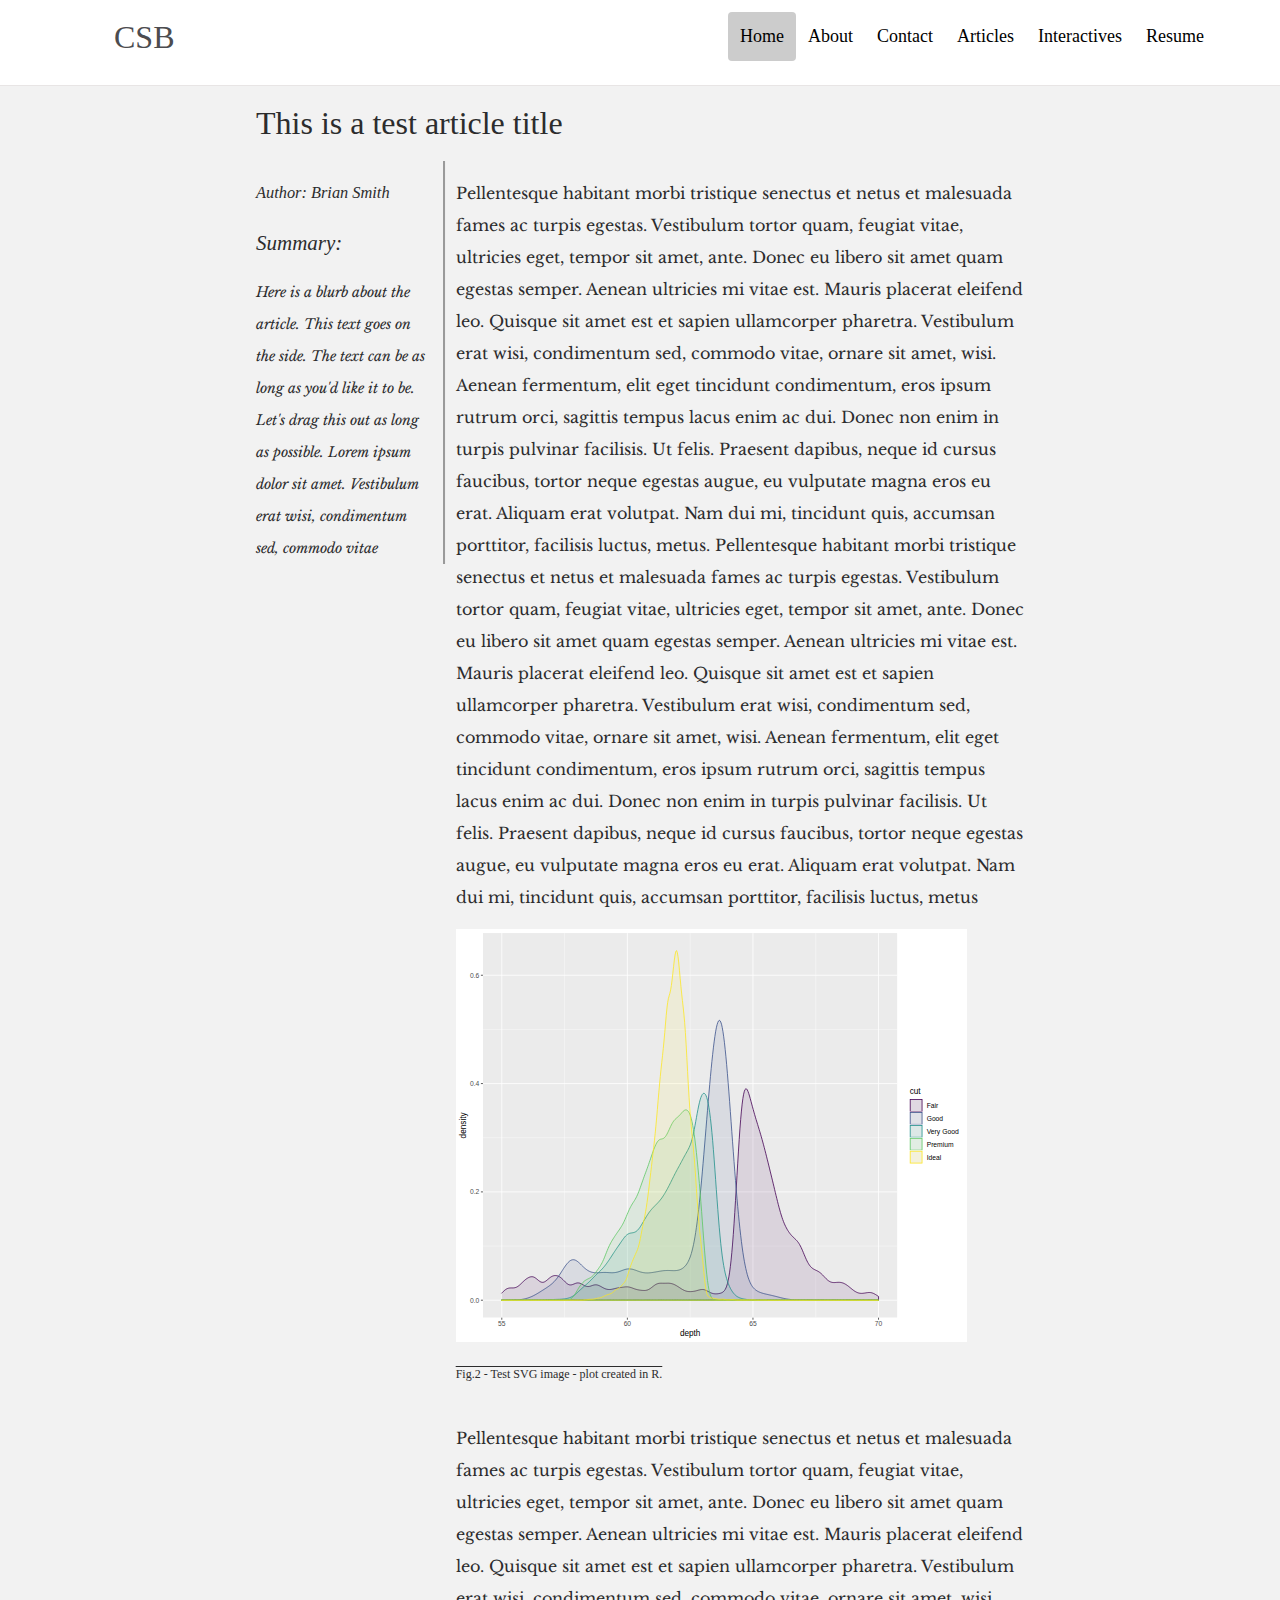
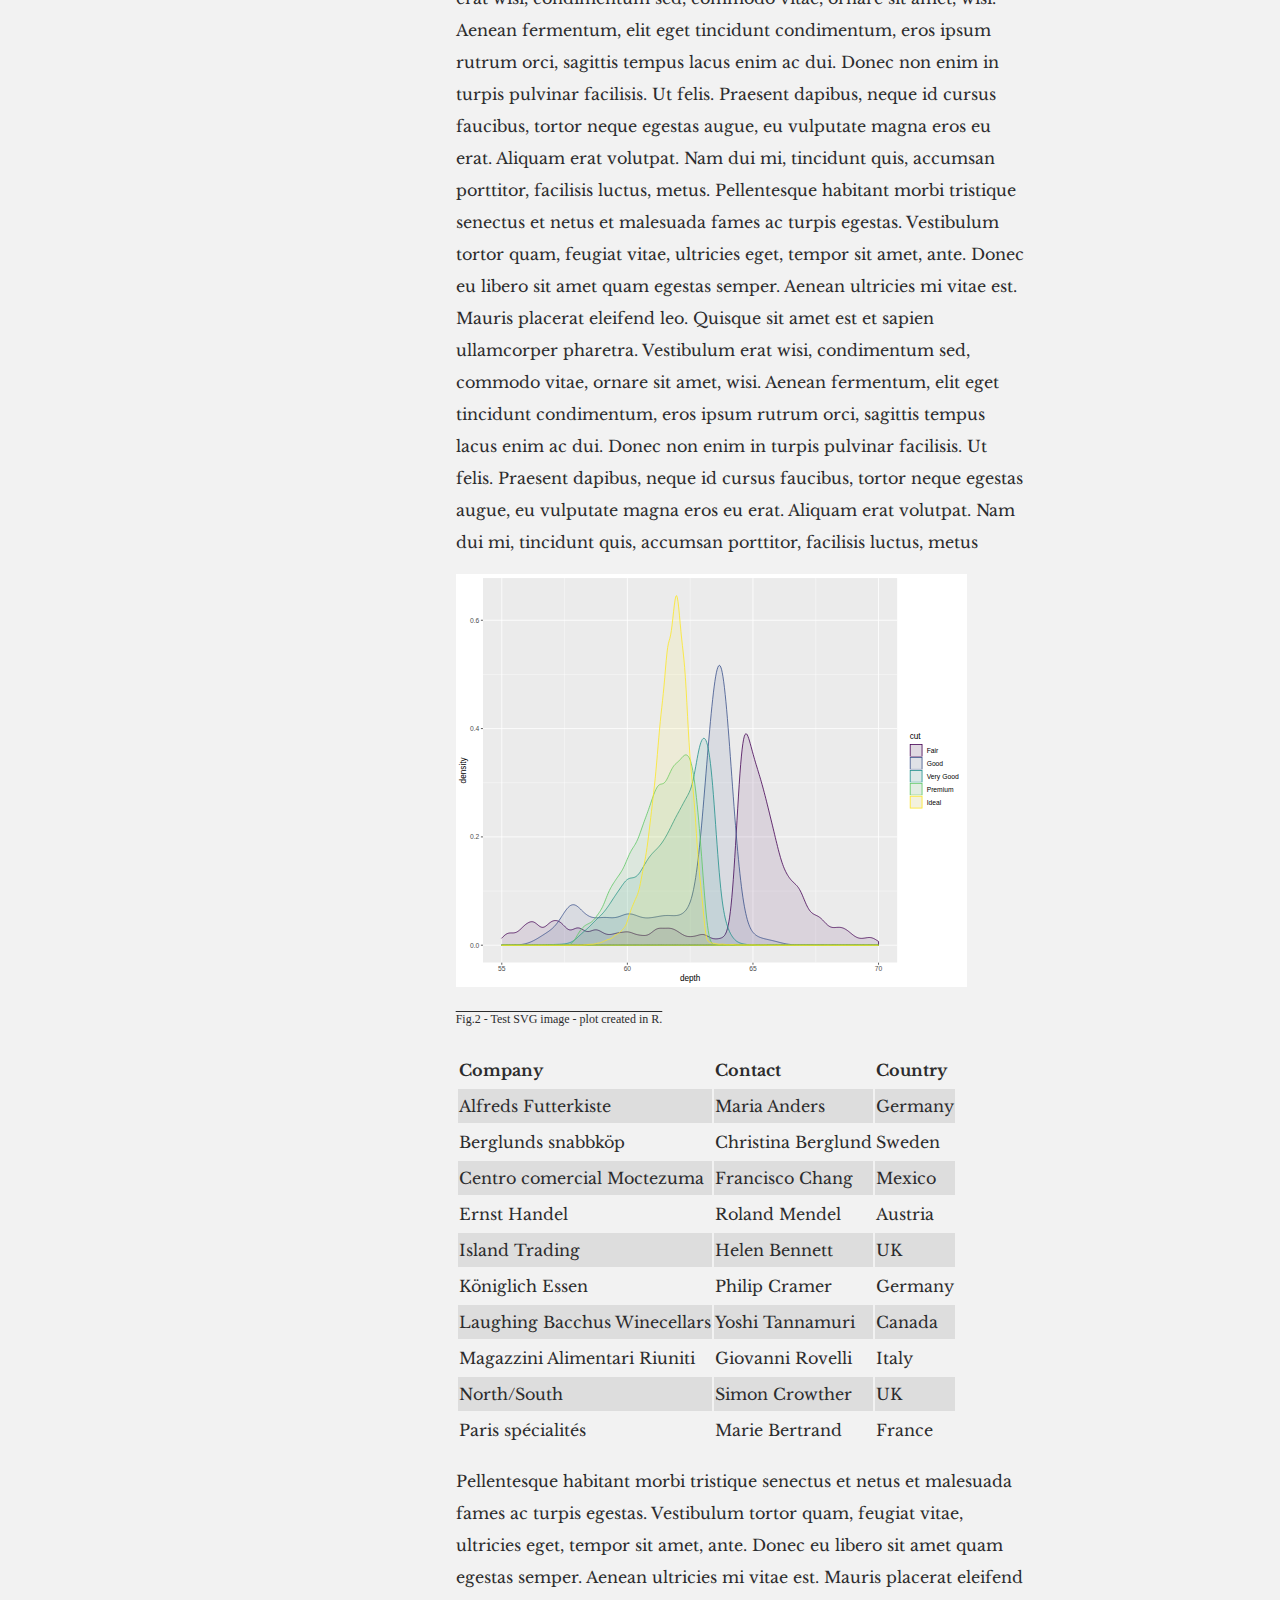
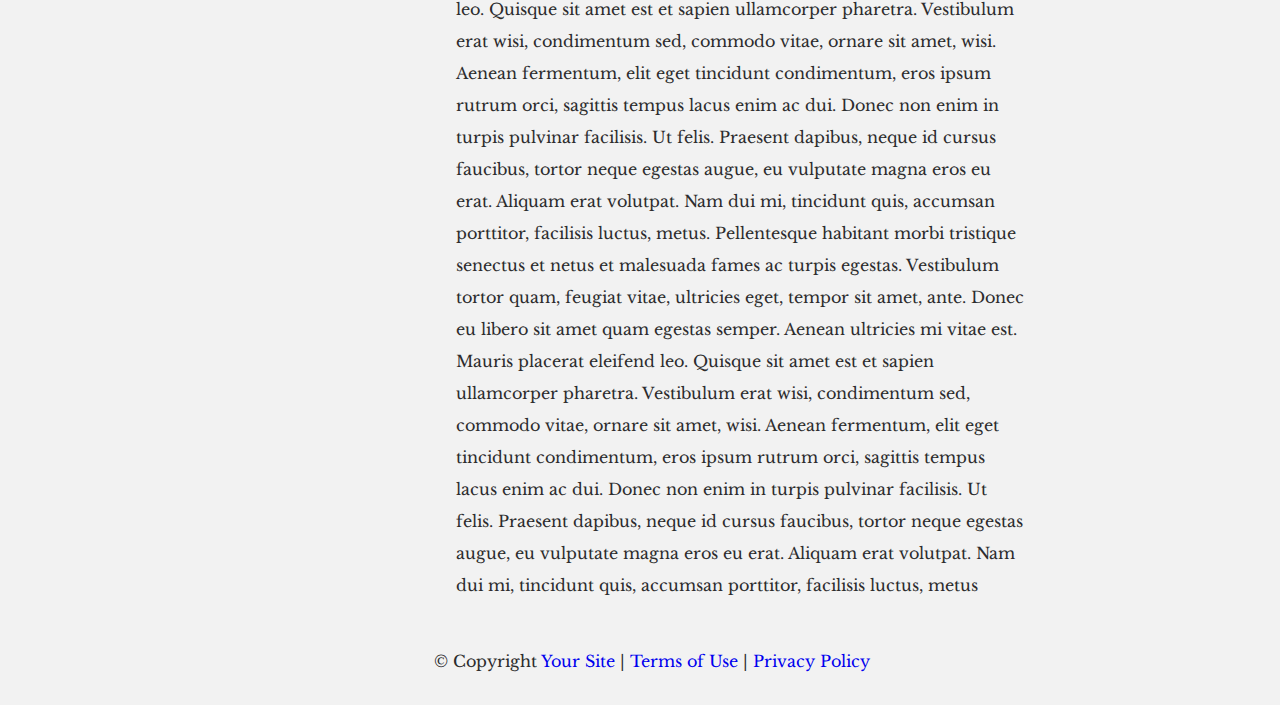
==== index.html @ f86f0558 "minor changes" ====
<!DOCTYPE html>
<html>
    <title>Home | Brian Smith</title>
<meta name="viewport" content="width=device-width, initial-scale=1">
<link rel="stylesheet" type="text/css" href="css/style.css">
<link href='https://fonts.googleapis.com/css?family=Libre+Baskerville' rel='stylesheet'>
<link href='https://fonts.googleapis.com/css?family=Libre+Franklin' rel='stylesheet'>
</head>
<body>
    <div id="page">
<!--Header-->
        <header id="header">
            <div id="header-inner">
                <div id="logo">
                    <h1><a href="#">CSB</a></h1>
                </div>
                <div id="top-nav">
                    <a class="active" href="#">Home</a>
                    <a href="#">About</a>
                    <a href="#">Contact</a>
                    <a href="#">Articles</a>
                    <a href="#">Interactives</a>
                    <a href="#">Resume</a>
                </div>
                <div class="clr"></div>

            </div>
            <hr />
        </header>
<!--Sidebar--><!--
        <div class="w3-sidebar w3-bar-block" style="width:25%">
            <a href="#" class="w3-bar-item w3-button">Link 1</a>
            <a href="#" class="w3-bar-item w3-button">Link 2</a>
            <a href="#" class="w3-bar-item w3-button">Link 3</a>
        </div>-->
<!--Content-->
        <div id="content">
            <div class="content-item">
                <div class="content-header"><h1>This is a test article title</h1></div>
                <div class="content-side"><h3>Author: Brian Smith</h3><h2>Summary: </h2>Here is a blurb about the article. This text goes on the side. The text can be as long as you'd like it to be. Let's drag this out as long as possible. Lorem ipsum dolor sit amet. Vestibulum erat wisi, condimentum sed, commodo vitae</div>
                <div class="article">
                    <p>Pellentesque habitant morbi tristique senectus et netus et malesuada fames ac turpis egestas. Vestibulum tortor quam, feugiat vitae, ultricies eget, tempor sit amet, ante. Donec eu libero sit amet quam egestas semper. Aenean ultricies mi vitae est. Mauris placerat eleifend leo. Quisque sit amet est et sapien ullamcorper pharetra. Vestibulum erat wisi, condimentum sed, commodo vitae, ornare sit amet, wisi. Aenean fermentum, elit eget tincidunt condimentum, eros ipsum rutrum orci, sagittis tempus lacus enim ac dui. Donec non enim in turpis pulvinar facilisis. Ut felis. Praesent dapibus, neque id cursus faucibus, tortor neque egestas augue, eu vulputate magna eros eu erat. Aliquam erat volutpat. Nam dui mi, tincidunt quis, accumsan porttitor, facilisis luctus, metus. Pellentesque habitant morbi tristique senectus et netus et malesuada fames ac turpis egestas. Vestibulum tortor quam, feugiat vitae, ultricies eget, tempor sit amet, ante. Donec eu libero sit amet quam egestas semper. Aenean ultricies mi vitae est. Mauris placerat eleifend leo. Quisque sit amet est et sapien ullamcorper pharetra. Vestibulum erat wisi, condimentum sed, commodo vitae, ornare sit amet, wisi. Aenean fermentum, elit eget tincidunt condimentum, eros ipsum rutrum orci, sagittis tempus lacus enim ac dui. Donec non enim in turpis pulvinar facilisis. Ut felis. Praesent dapibus, neque id cursus faucibus, tortor neque egestas augue, eu vulputate magna eros eu erat. Aliquam erat volutpat. Nam dui mi, tincidunt quis, accumsan porttitor, facilisis luctus, metus</p>
                    <figure style="width: 100%">
                        <a href="images/test.svg">
                        <img src="images/test.svg" style="height:auto;"></a>
                        <figcaption><h4>Fig.2 - Test SVG image - plot created in R.</h4></figcaption>
                    </figure>
                    <p>Pellentesque habitant morbi tristique senectus et netus et malesuada fames ac turpis egestas. Vestibulum tortor quam, feugiat vitae, ultricies eget, tempor sit amet, ante. Donec eu libero sit amet quam egestas semper. Aenean ultricies mi vitae est. Mauris placerat eleifend leo. Quisque sit amet est et sapien ullamcorper pharetra. Vestibulum erat wisi, condimentum sed, commodo vitae, ornare sit amet, wisi. Aenean fermentum, elit eget tincidunt condimentum, eros ipsum rutrum orci, sagittis tempus lacus enim ac dui. Donec non enim in turpis pulvinar facilisis. Ut felis. Praesent dapibus, neque id cursus faucibus, tortor neque egestas augue, eu vulputate magna eros eu erat. Aliquam erat volutpat. Nam dui mi, tincidunt quis, accumsan porttitor, facilisis luctus, metus. Pellentesque habitant morbi tristique senectus et netus et malesuada fames ac turpis egestas. Vestibulum tortor quam, feugiat vitae, ultricies eget, tempor sit amet, ante. Donec eu libero sit amet quam egestas semper. Aenean ultricies mi vitae est. Mauris placerat eleifend leo. Quisque sit amet est et sapien ullamcorper pharetra. Vestibulum erat wisi, condimentum sed, commodo vitae, ornare sit amet, wisi. Aenean fermentum, elit eget tincidunt condimentum, eros ipsum rutrum orci, sagittis tempus lacus enim ac dui. Donec non enim in turpis pulvinar facilisis. Ut felis. Praesent dapibus, neque id cursus faucibus, tortor neque egestas augue, eu vulputate magna eros eu erat. Aliquam erat volutpat. Nam dui mi, tincidunt quis, accumsan porttitor, facilisis luctus, metus</p>
                    <figure style="width: 100%">
                        <a href="images/test.svg">
                        <img src="images/test.svg" style="height:auto;"></a>
                        <figcaption><h4>Fig.2 - Test SVG image - plot created in R.</h4></figcaption>
                    </figure>
                    <table id="customers">
  <tr>
    <th>Company</th>
    <th>Contact</th>
    <th>Country</th>
  </tr>
  <tr>
    <td>Alfreds Futterkiste</td>
    <td>Maria Anders</td>
    <td>Germany</td>
  </tr>
  <tr>
    <td>Berglunds snabbköp</td>
    <td>Christina Berglund</td>
    <td>Sweden</td>
  </tr>
  <tr>
    <td>Centro comercial Moctezuma</td>
    <td>Francisco Chang</td>
    <td>Mexico</td>
  </tr>
  <tr>
    <td>Ernst Handel</td>
    <td>Roland Mendel</td>
    <td>Austria</td>
  </tr>
  <tr>
    <td>Island Trading</td>
    <td>Helen Bennett</td>
    <td>UK</td>
  </tr>
  <tr>
    <td>Königlich Essen</td>
    <td>Philip Cramer</td>
    <td>Germany</td>
  </tr>
  <tr>
    <td>Laughing Bacchus Winecellars</td>
    <td>Yoshi Tannamuri</td>
    <td>Canada</td>
  </tr>
  <tr>
    <td>Magazzini Alimentari Riuniti</td>
    <td>Giovanni Rovelli</td>
    <td>Italy</td>
  </tr>
  <tr>
    <td>North/South</td>
    <td>Simon Crowther</td>
    <td>UK</td>
  </tr>
  <tr>
    <td>Paris spécialités</td>
    <td>Marie Bertrand</td>
    <td>France</td>
  </tr>
</table>
                    <p>Pellentesque habitant morbi tristique senectus et netus et malesuada fames ac turpis egestas. Vestibulum tortor quam, feugiat vitae, ultricies eget, tempor sit amet, ante. Donec eu libero sit amet quam egestas semper. Aenean ultricies mi vitae est. Mauris placerat eleifend leo. Quisque sit amet est et sapien ullamcorper pharetra. Vestibulum erat wisi, condimentum sed, commodo vitae, ornare sit amet, wisi. Aenean fermentum, elit eget tincidunt condimentum, eros ipsum rutrum orci, sagittis tempus lacus enim ac dui. Donec non enim in turpis pulvinar facilisis. Ut felis. Praesent dapibus, neque id cursus faucibus, tortor neque egestas augue, eu vulputate magna eros eu erat. Aliquam erat volutpat. Nam dui mi, tincidunt quis, accumsan porttitor, facilisis luctus, metus. Pellentesque habitant morbi tristique senectus et netus et malesuada fames ac turpis egestas. Vestibulum tortor quam, feugiat vitae, ultricies eget, tempor sit amet, ante. Donec eu libero sit amet quam egestas semper. Aenean ultricies mi vitae est. Mauris placerat eleifend leo. Quisque sit amet est et sapien ullamcorper pharetra. Vestibulum erat wisi, condimentum sed, commodo vitae, ornare sit amet, wisi. Aenean fermentum, elit eget tincidunt condimentum, eros ipsum rutrum orci, sagittis tempus lacus enim ac dui. Donec non enim in turpis pulvinar facilisis. Ut felis. Praesent dapibus, neque id cursus faucibus, tortor neque egestas augue, eu vulputate magna eros eu erat. Aliquam erat volutpat. Nam dui mi, tincidunt quis, accumsan porttitor, facilisis luctus, metus</p>
                </div>




<!--Footer-->
        <div class="clr"></div>
        <footer id="footer">
            <div id="footer-inner">
                <p>&copy; Copyright <a href="#">Your Site</a> &#124; <a href="#">Terms of Use</a> &#124; <a href="#">Privacy Policy</a></p>
                <div class="clr"></div>
            </div>
        </footer>
    </div><!--endpage-->
<!--Scripts-->
    <!--Overlay-->
    <script>
        function w3_open() {
            document.getElementById("mySidebar").style.display = "block";
            document.getElementById("myOverlay").style.display = "block";
        }
        function w3_close() {
            document.getElementById("mySidebar").style.display = "none";
            document.getElementById("myOverlay").style.display = "none";
        }
</script>

</body>
</html>
---- css/style.css ----
html, #page { padding:0; margin:0;}
body { margin:0; padding:0; width:100%; color:#2c2c2d; font:normal 16px/2.0em "Libre Baskerville","Georgia","Garamond", Serif;}
p {font-family: "Libre Baskerville","Georgia", "Garamond", Serif;font-size: 16px;}
figcaption {font-family: "Libre Baskerville", Georgia, Garamond, Serif; font-size: 12px; text-decoration: overline;}
#page { background:#f2f2f2;}
#header, #footer, #top-nav, #content, #content #contentbar, #content #sidebar { margin:0; padding:0;}
img {
	max-width: 100%;
	height: auto;
    width:90%;
    margin-left: 0;
    padding-left: 0;
	display: block;
	margin-right: auto;
}
figure {
	display: contents;
}
img, figcaption {display: table-row;}

h1,h2,h3,h4,h5,h6 {
	font-family: "Palatino Linotype","Palatino","Baskerville", Serif;
	font-weight: 300;
	font-variant-ligatures: discretionary-ligatures;
}
/* Logo */
#logo { padding:0; width:auto; float:left;padding-left: 50px;}
#logo h1 a, h1 a:hover {text-decoration:none;color: #4c4c4f;}


/* Header */
#header { background:#fff;}
#header-inner { margin:0 auto; padding:0; width:90%;}
#header a {
	color:#4c4c4f;
	font-family: "Palatino Linotype","Palatino","Baskerville",Serif;
	font-weight: 300;
}


/* Menu */
#top-nav {
	height:37px;
	padding:12px 0px 0px 0px;
	float:right
}
#top-nav a {
	margin:0;
	padding:8px 10px;
	text-decoration:none;
	float: left;
	color: black;
	text-align: center;
	padding: 12px;
	text-decoration: none;
	font-size: 18px;
	line-height: 25px;
	border-radius: 4px;
    text-align: center;
}
#top-nav a.active{background-color: #ccc;}
#top-nav a:hover{
	background-color: #ddd;
	color: black;
}
/* Sidebar */


/* Content */
#content {
	margin: auto;
	width: 60%;
}
#content .content-item {}
#content .content-item .content-header {padding-left: 0%}
#content .content-item .content-side {
	display: block;
	float: left;
	width: 23%;
	padding-top: -10px;
	padding-right: 10px;
	font-size: 14px;
	font-style: italic;
	border-right: groove;
	justify-content: right;
}
#content .content-item .article {
	display: block;
	float: right;
	width: 74%;
}

/* Footerblurb */
#footerblurb { background:#eee;}
#footerblurb-inner { margin:0 auto;  padding:24px;}
#footerblurb .column { margin:0; text-align:justify; float:left;width:250px;padding:0 24px;}

/* Footer */
#footer { background:#f2f2f2;}
#footer-inner { margin:auto; text-align:center; padding:12px; width:100%;}
#footer a {text-decoration:none;}

/* Tables */
tr:nth-child(even) {
	background-color: #ddd
}
tr:hover {background-color: #ccc;}
th {text-align: left;}
td {border: none;}
table {
    width: auto;
}
/* Clear both sides to assist with div alignment  */
.clr { clear:both; padding:0; margin:0; width:100%; font-size:0px; line-height:0px;}
hr {
	border:none;
	height: 10px;
	width: 100%;
	margin-top: 0;
	border-bottom: 1px solid #e8e5e5;
	box-shadow: 0 20px 6px -20px #333;
	margin: -50px auto 10px;
}
@media screen and (max-width:800px) {
	/* For mobile phones: */
    #header {height: 360px}
	#header-inner {width: 96%;}
	#header-inner #top-nav a {
		float: none;
		display: block;
		text-align:center;
	}
	nav, .article, .right {
		width:100%;
	}
	#content .content-item .content-side {
		width: 100%;
		border-right: none;
		border-bottom: ridge;
		float: left;
	}
	#content .content-item .article {
		width: 100%;
		border-right: none;
		float: left;
	}
	#content {width: 90%;}
	figure {
		float: left;
		display: block;
        width: 90%;
	}
	#logo {
		float: none;
		display: block;
		text-align: center;
		padding-left: 0px;
	}
	#top-nav {
		float: none;
		display: block;
		text-align: left;

	}
}
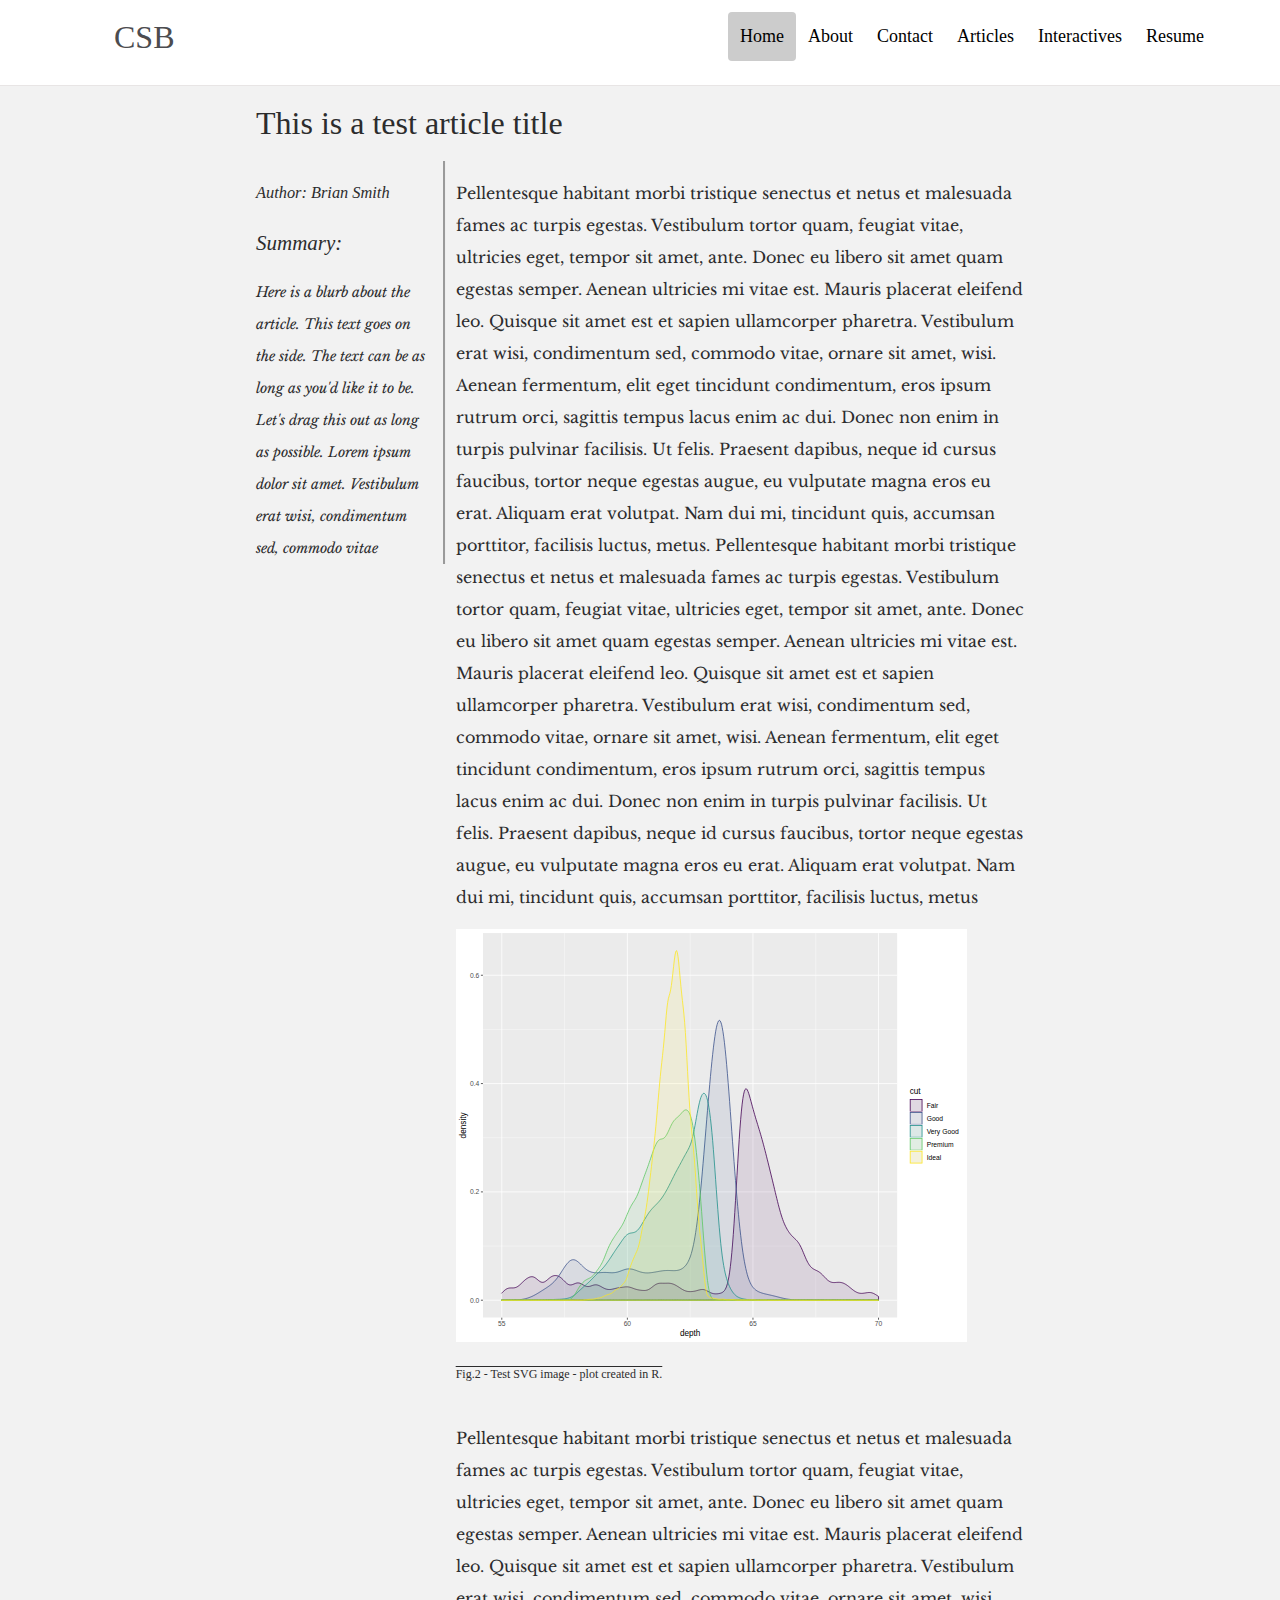
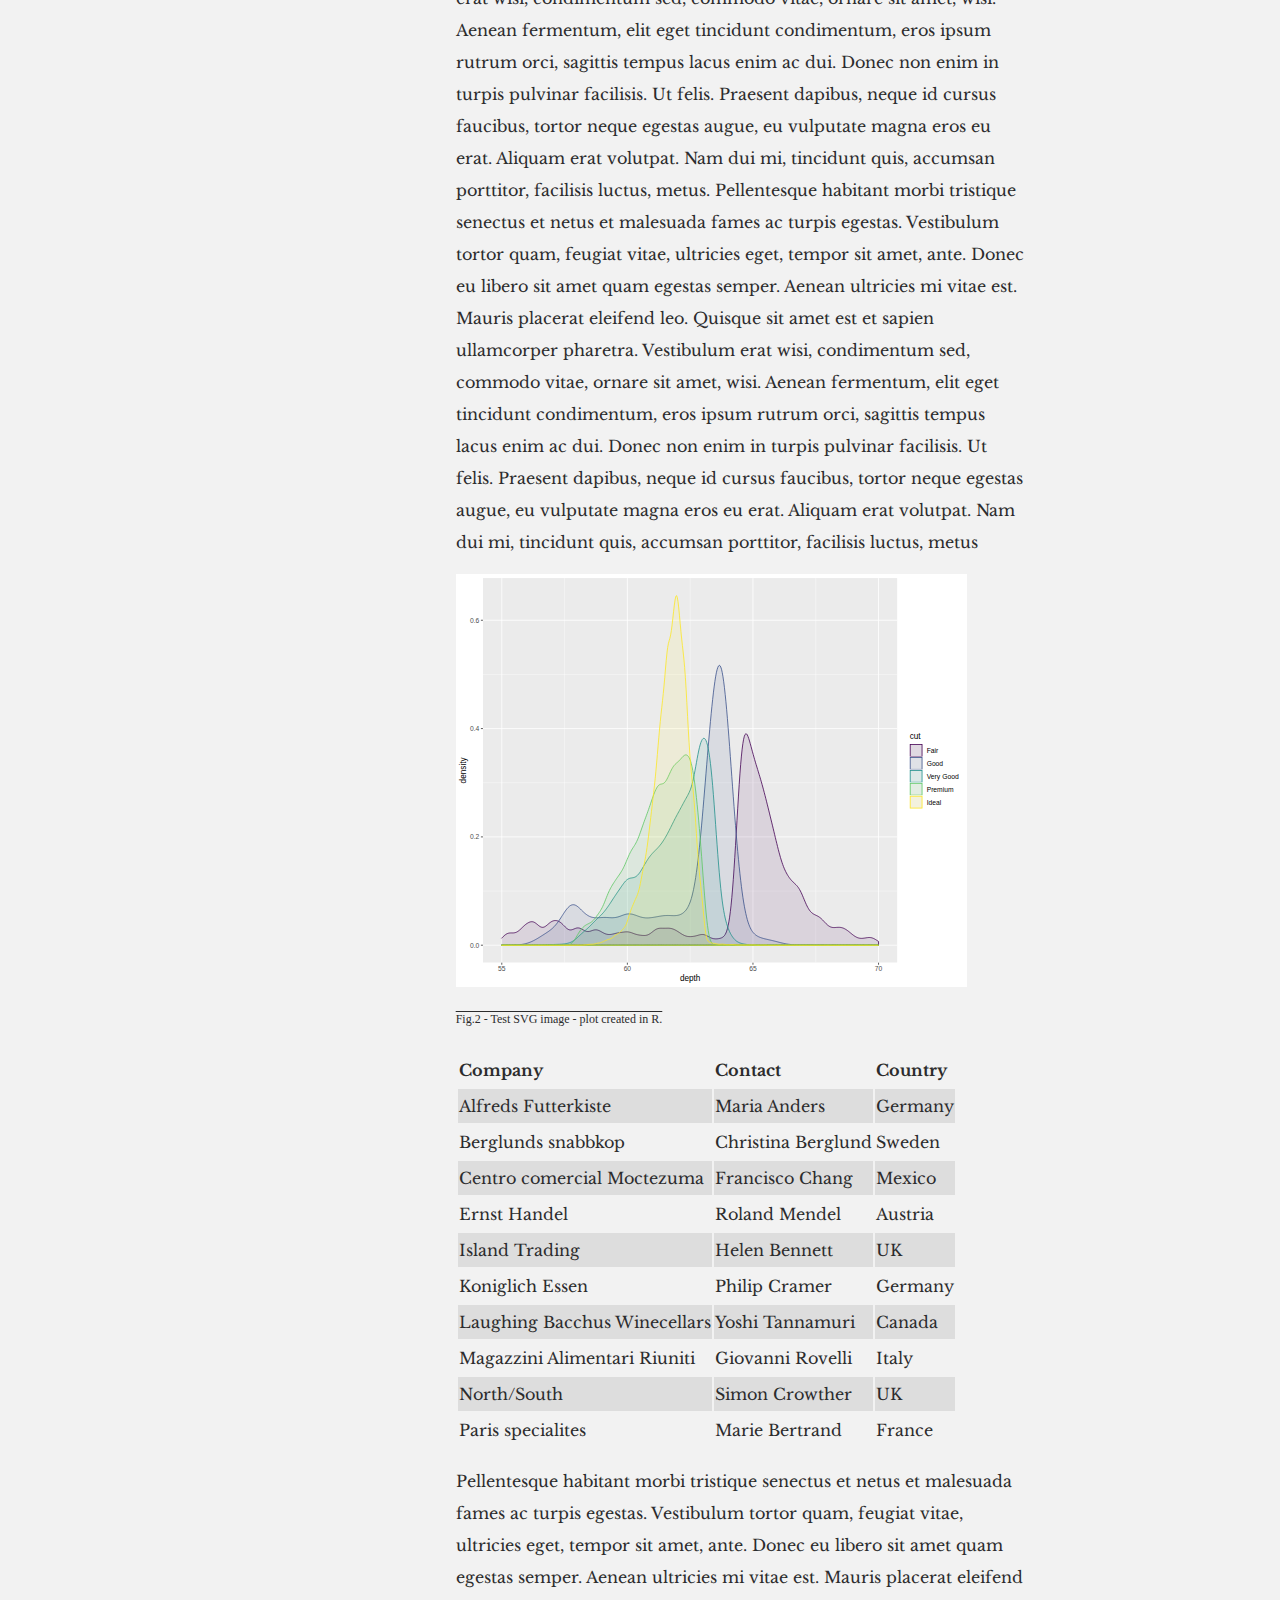
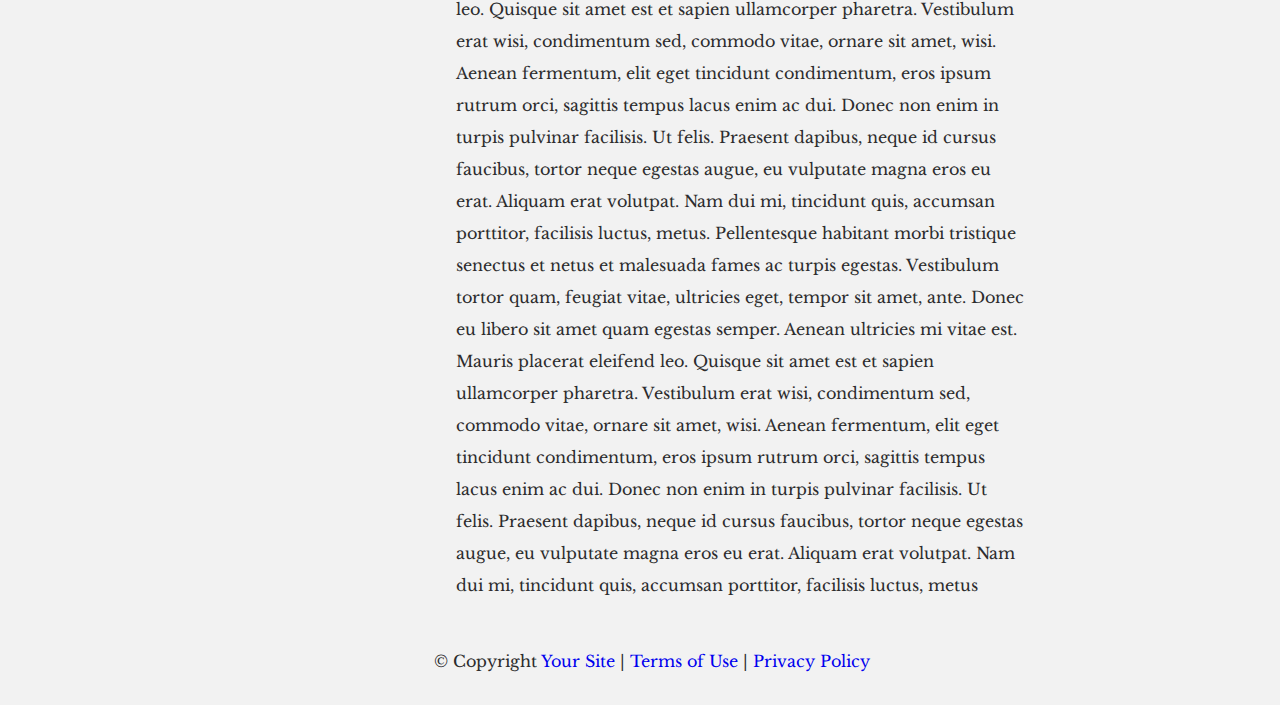
==== commit 155d5c86: "remove special chars in example table" ====
--- a/index.html
+++ b/index.html
@@ -63,7 +63,7 @@
     <td>Germany</td>
   </tr>
   <tr>
-    <td>Berglunds snabbköp</td>
+    <td>Berglunds snabbkop</td>
     <td>Christina Berglund</td>
     <td>Sweden</td>
   </tr>
@@ -83,7 +83,7 @@
     <td>UK</td>
   </tr>
   <tr>
-    <td>Königlich Essen</td>
+    <td>Koniglich Essen</td>
     <td>Philip Cramer</td>
     <td>Germany</td>
   </tr>
@@ -103,7 +103,7 @@
     <td>UK</td>
   </tr>
   <tr>
-    <td>Paris spécialités</td>
+    <td>Paris specialites</td>
     <td>Marie Bertrand</td>
     <td>France</td>
   </tr>
--- a/css/style.css
+++ b/css/style.css
@@ -8,7 +8,6 @@
 	max-width: 100%;
 	height: auto;
     width:90%;
-    margin-left: 0;
     padding-left: 0;
 	display: block;
 	margin-right: auto;
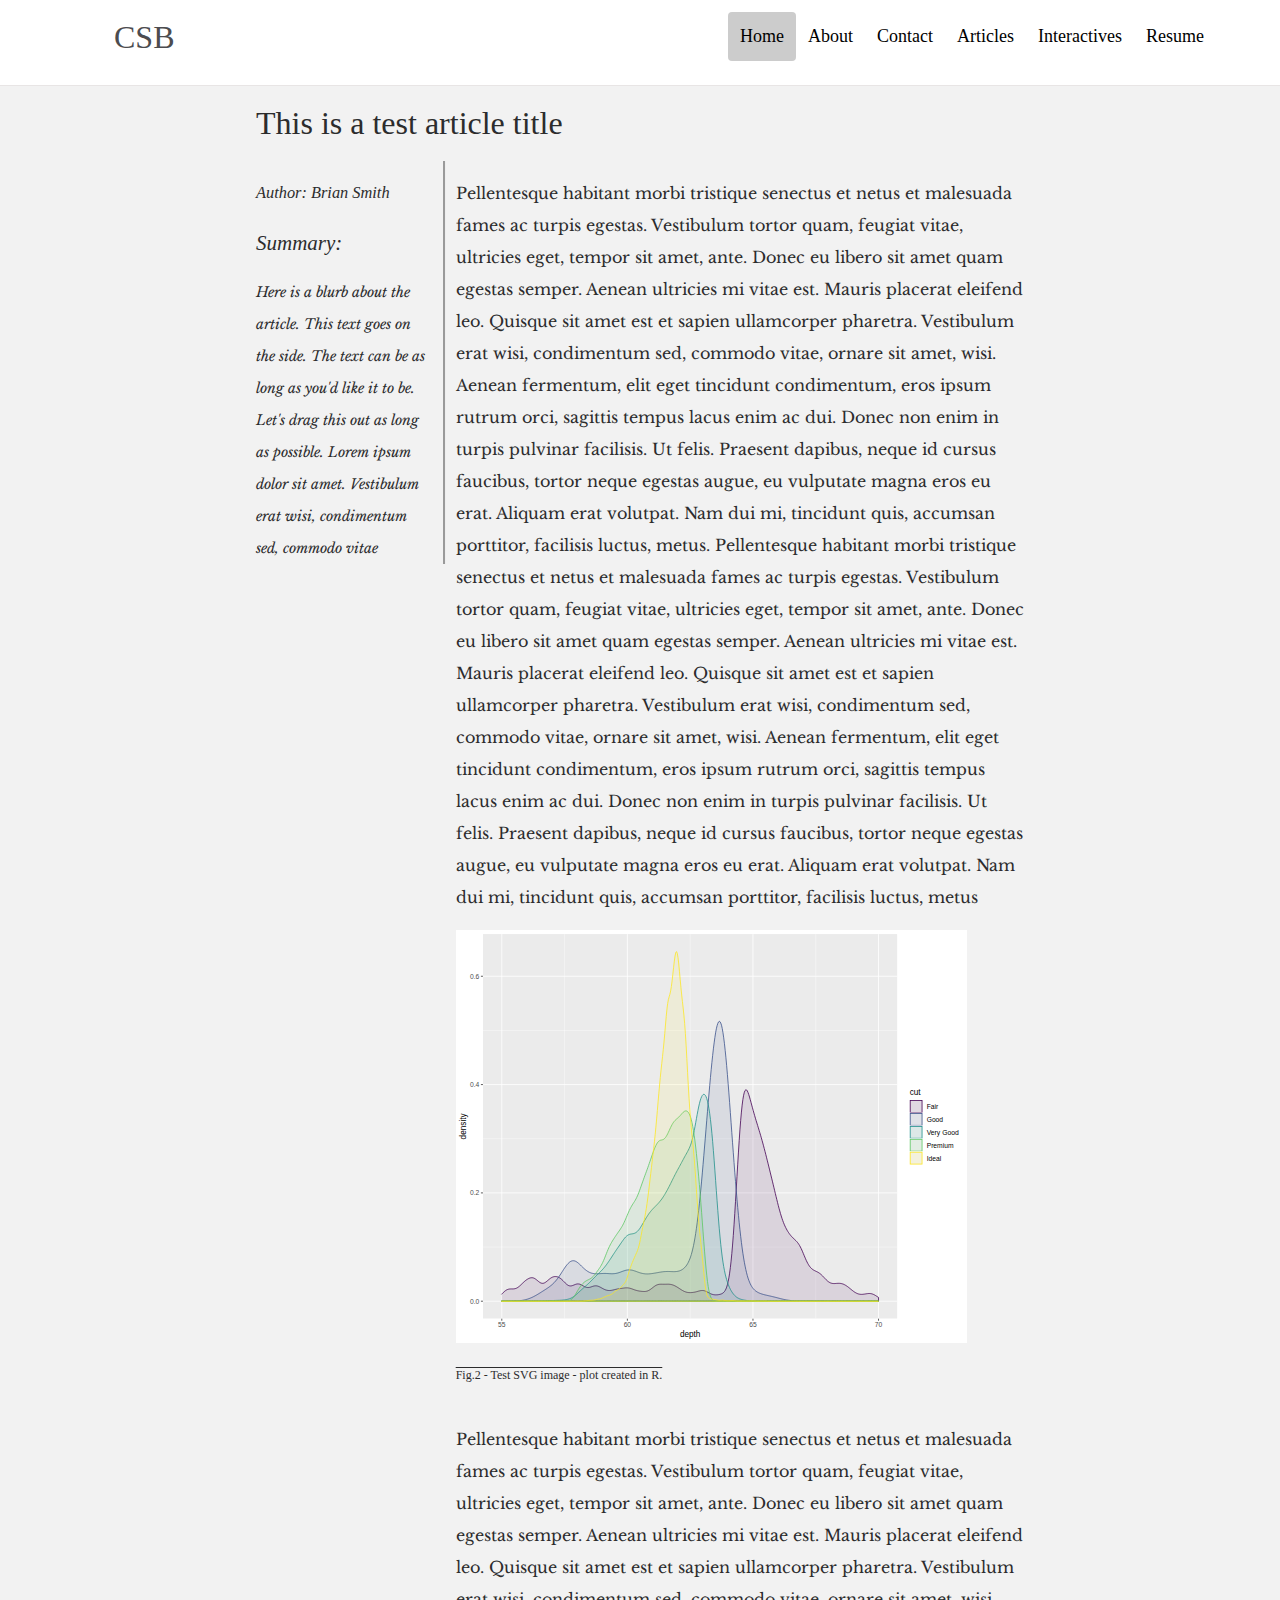
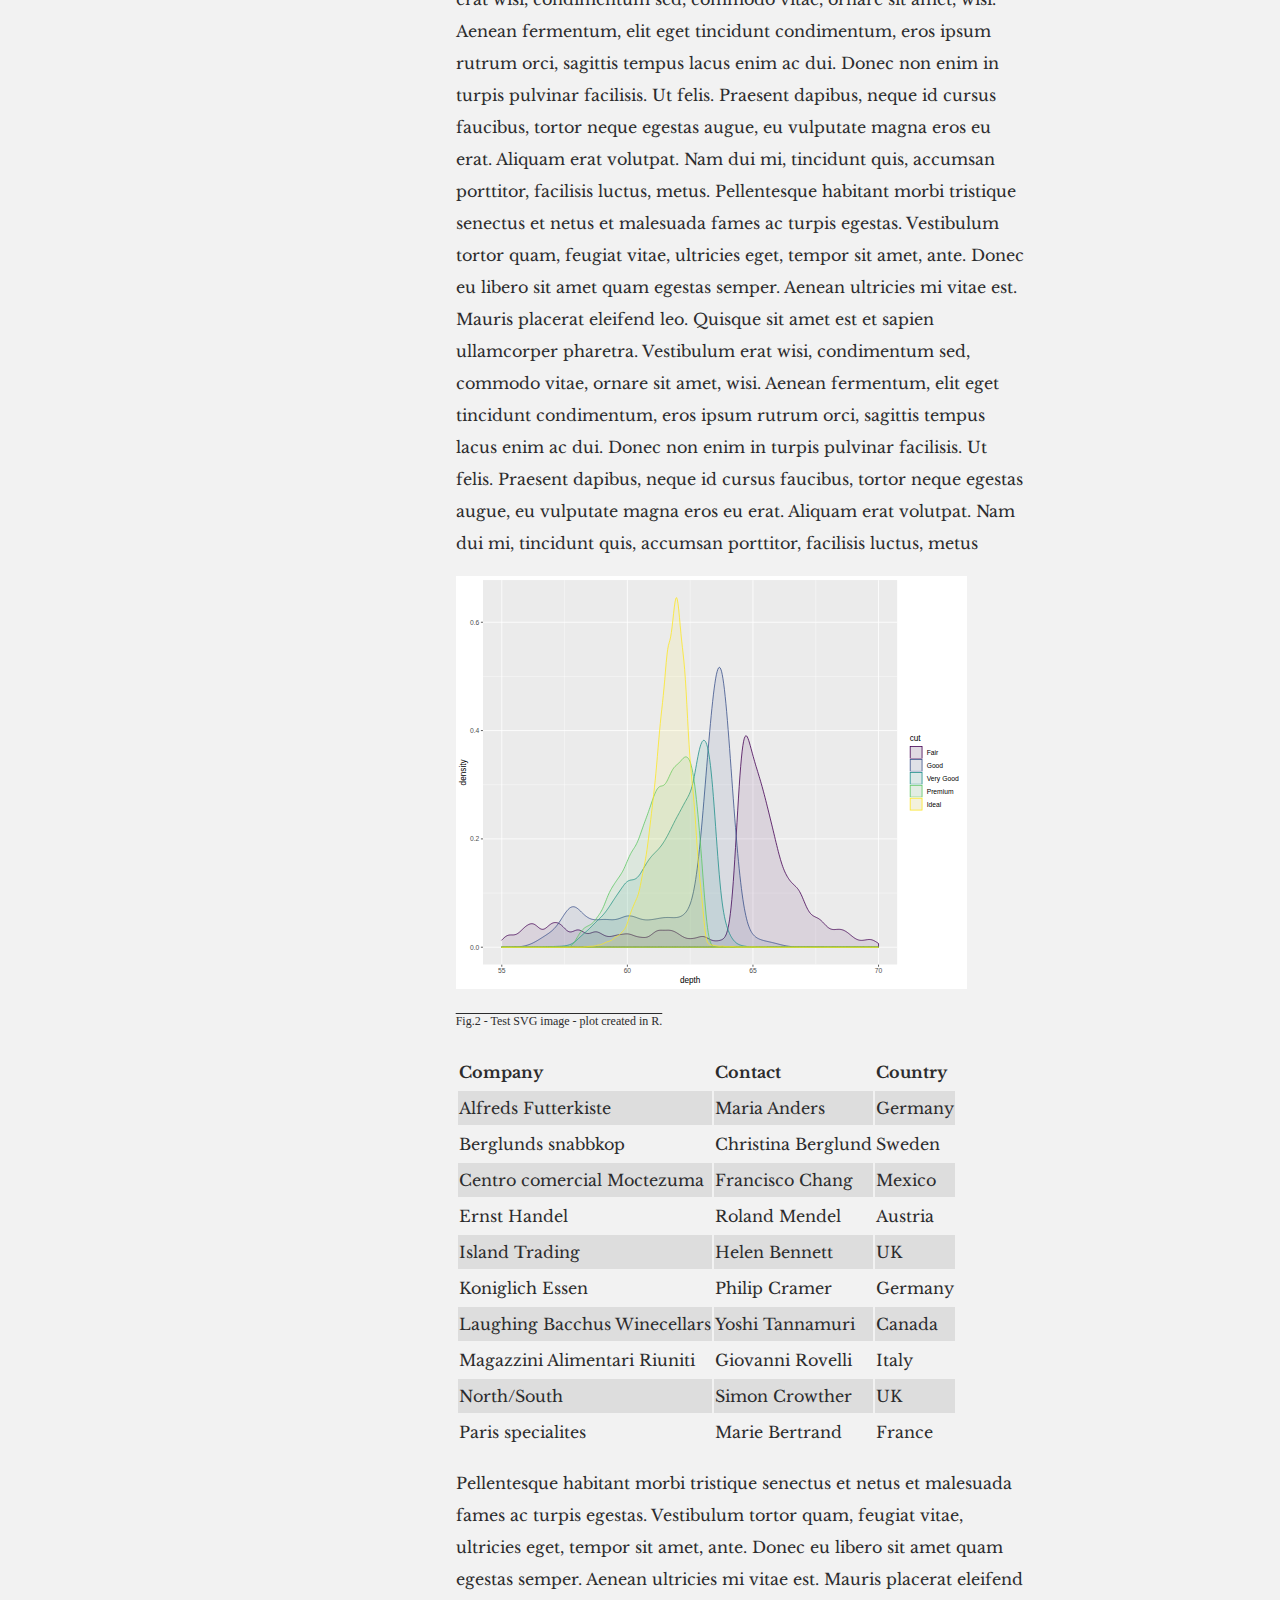
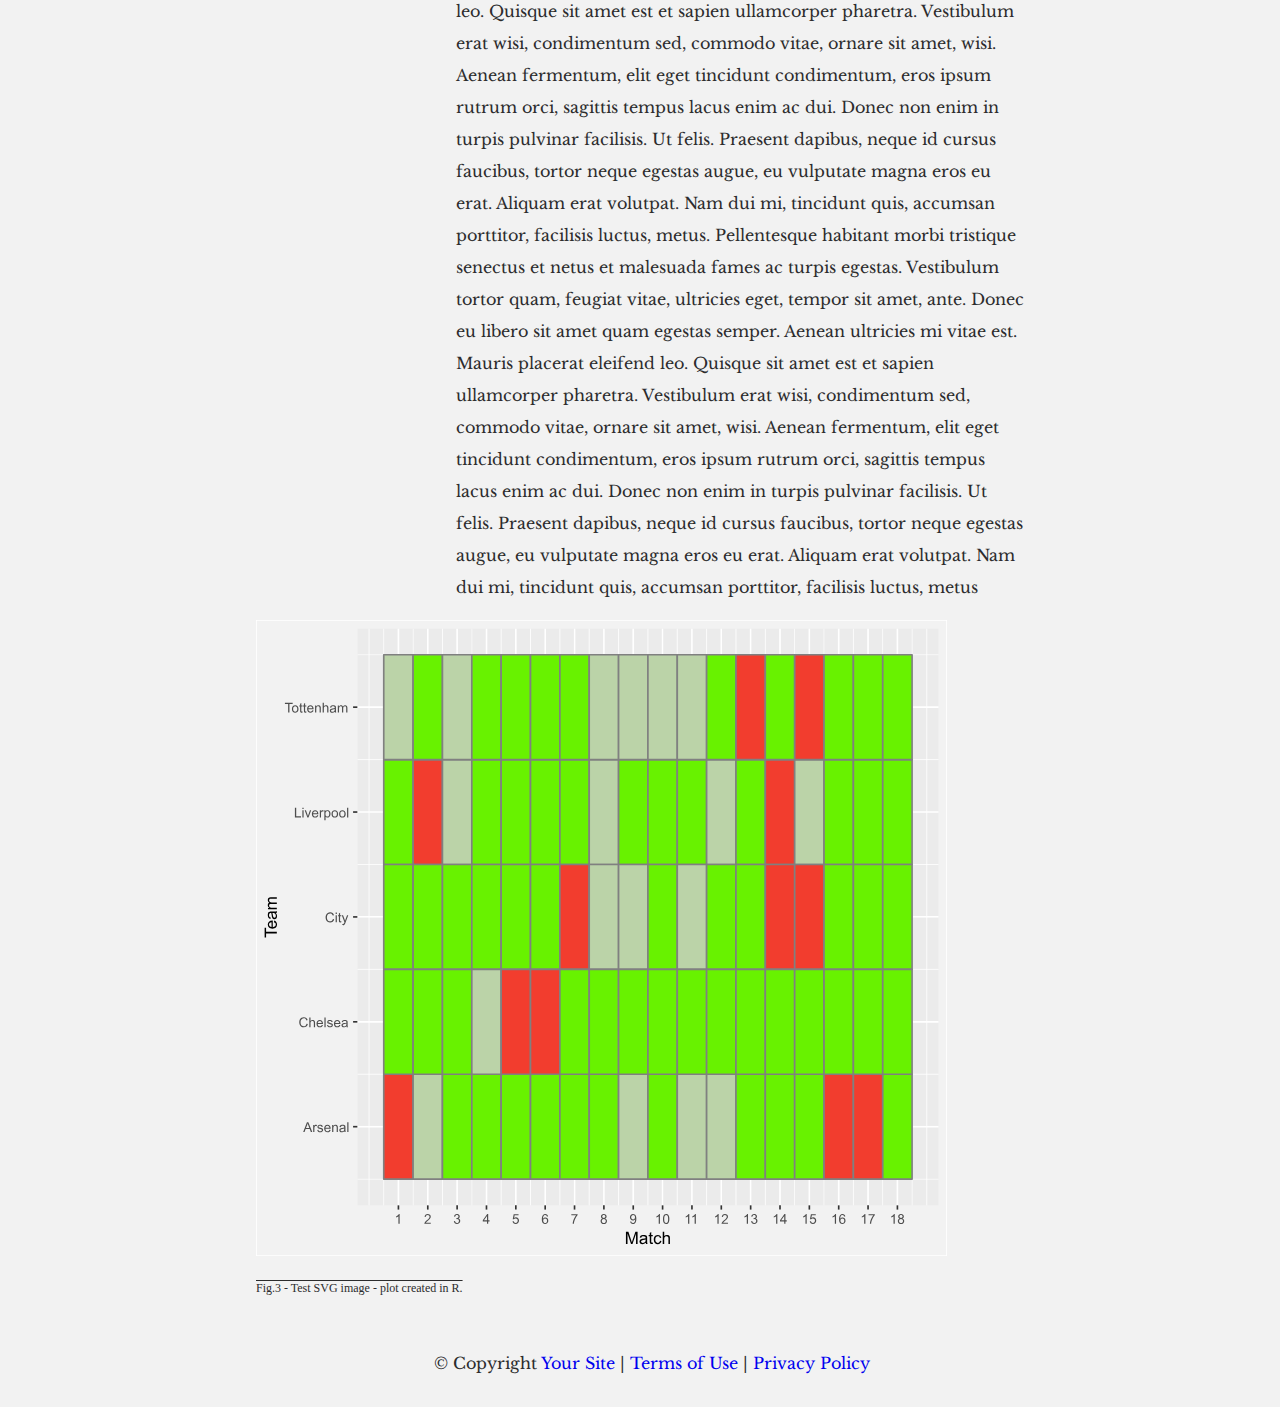
==== commit 21839f49: "testing plot theme" ====
--- a/index.html
+++ b/index.html
@@ -1,4 +1,4 @@
-<!DOCTYPE html>
+<!DOCTYPE html>
 <html>
     <title>Home | Brian Smith</title>
 <meta name="viewport" content="width=device-width, initial-scale=1">
@@ -23,7 +23,7 @@
                     <a href="#">Resume</a>
                 </div>
                 <div class="clr"></div>
-
+
             </div>
             <hr />
         </header>
@@ -110,7 +110,12 @@
 </table>
                     <p>Pellentesque habitant morbi tristique senectus et netus et malesuada fames ac turpis egestas. Vestibulum tortor quam, feugiat vitae, ultricies eget, tempor sit amet, ante. Donec eu libero sit amet quam egestas semper. Aenean ultricies mi vitae est. Mauris placerat eleifend leo. Quisque sit amet est et sapien ullamcorper pharetra. Vestibulum erat wisi, condimentum sed, commodo vitae, ornare sit amet, wisi. Aenean fermentum, elit eget tincidunt condimentum, eros ipsum rutrum orci, sagittis tempus lacus enim ac dui. Donec non enim in turpis pulvinar facilisis. Ut felis. Praesent dapibus, neque id cursus faucibus, tortor neque egestas augue, eu vulputate magna eros eu erat. Aliquam erat volutpat. Nam dui mi, tincidunt quis, accumsan porttitor, facilisis luctus, metus. Pellentesque habitant morbi tristique senectus et netus et malesuada fames ac turpis egestas. Vestibulum tortor quam, feugiat vitae, ultricies eget, tempor sit amet, ante. Donec eu libero sit amet quam egestas semper. Aenean ultricies mi vitae est. Mauris placerat eleifend leo. Quisque sit amet est et sapien ullamcorper pharetra. Vestibulum erat wisi, condimentum sed, commodo vitae, ornare sit amet, wisi. Aenean fermentum, elit eget tincidunt condimentum, eros ipsum rutrum orci, sagittis tempus lacus enim ac dui. Donec non enim in turpis pulvinar facilisis. Ut felis. Praesent dapibus, neque id cursus faucibus, tortor neque egestas augue, eu vulputate magna eros eu erat. Aliquam erat volutpat. Nam dui mi, tincidunt quis, accumsan porttitor, facilisis luctus, metus</p>
                 </div>
-
+                <figure style="width: 100%">
+                        <a href="images/games.svg">
+                        <img src="images/games.svg" style="height:auto;"></a>
+                        <figcaption><h4>Fig.3 - Test SVG image - plot created in R.</h4></figcaption>
+                </figure>
+
 
 
 
--- a/css/style.css
+++ b/css/style.css
@@ -1,7 +1,7 @@
 html, #page { padding:0; margin:0;}
 body { margin:0; padding:0; width:100%; color:#2c2c2d; font:normal 16px/2.0em "Libre Baskerville","Georgia","Garamond", Serif;}
 p {font-family: "Libre Baskerville","Georgia", "Garamond", Serif;font-size: 16px;}
-figcaption {font-family: "Libre Baskerville", Georgia, Garamond, Serif; font-size: 12px; text-decoration: overline;}
+figcaption {font-family: "Libre Baskerville", Georgia, Garamond, Serif; font-size: 12px; text-decoration: overline;padding-top: 1px;}
 #page { background:#f2f2f2;}
 #header, #footer, #top-nav, #content, #content #contentbar, #content #sidebar { margin:0; padding:0;}
 img {
@@ -15,7 +15,7 @@
 figure {
 	display: contents;
 }
-img, figcaption {display: table-row;}
+img, figcaption {display: table-row;padding-top: 1px;}
 
 h1,h2,h3,h4,h5,h6 {
 	font-family: "Palatino Linotype","Palatino","Baskerville", Serif;
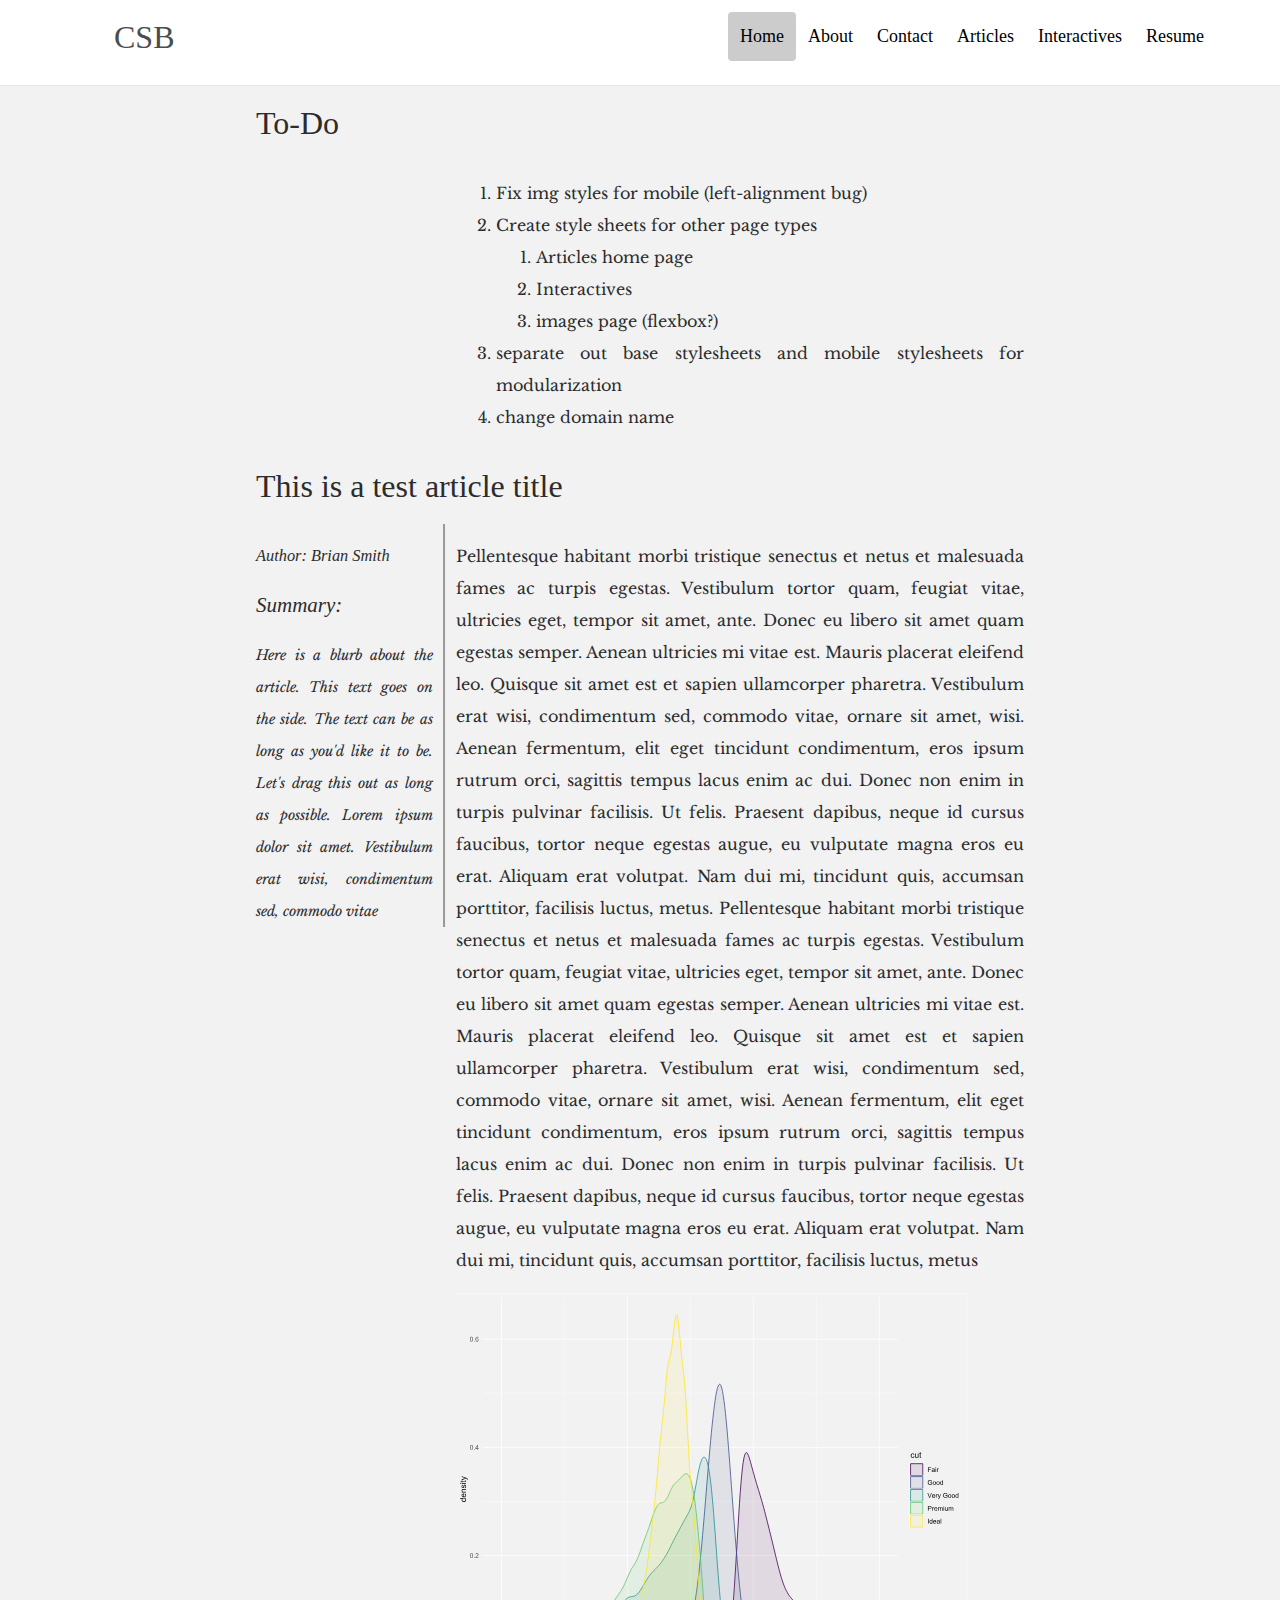
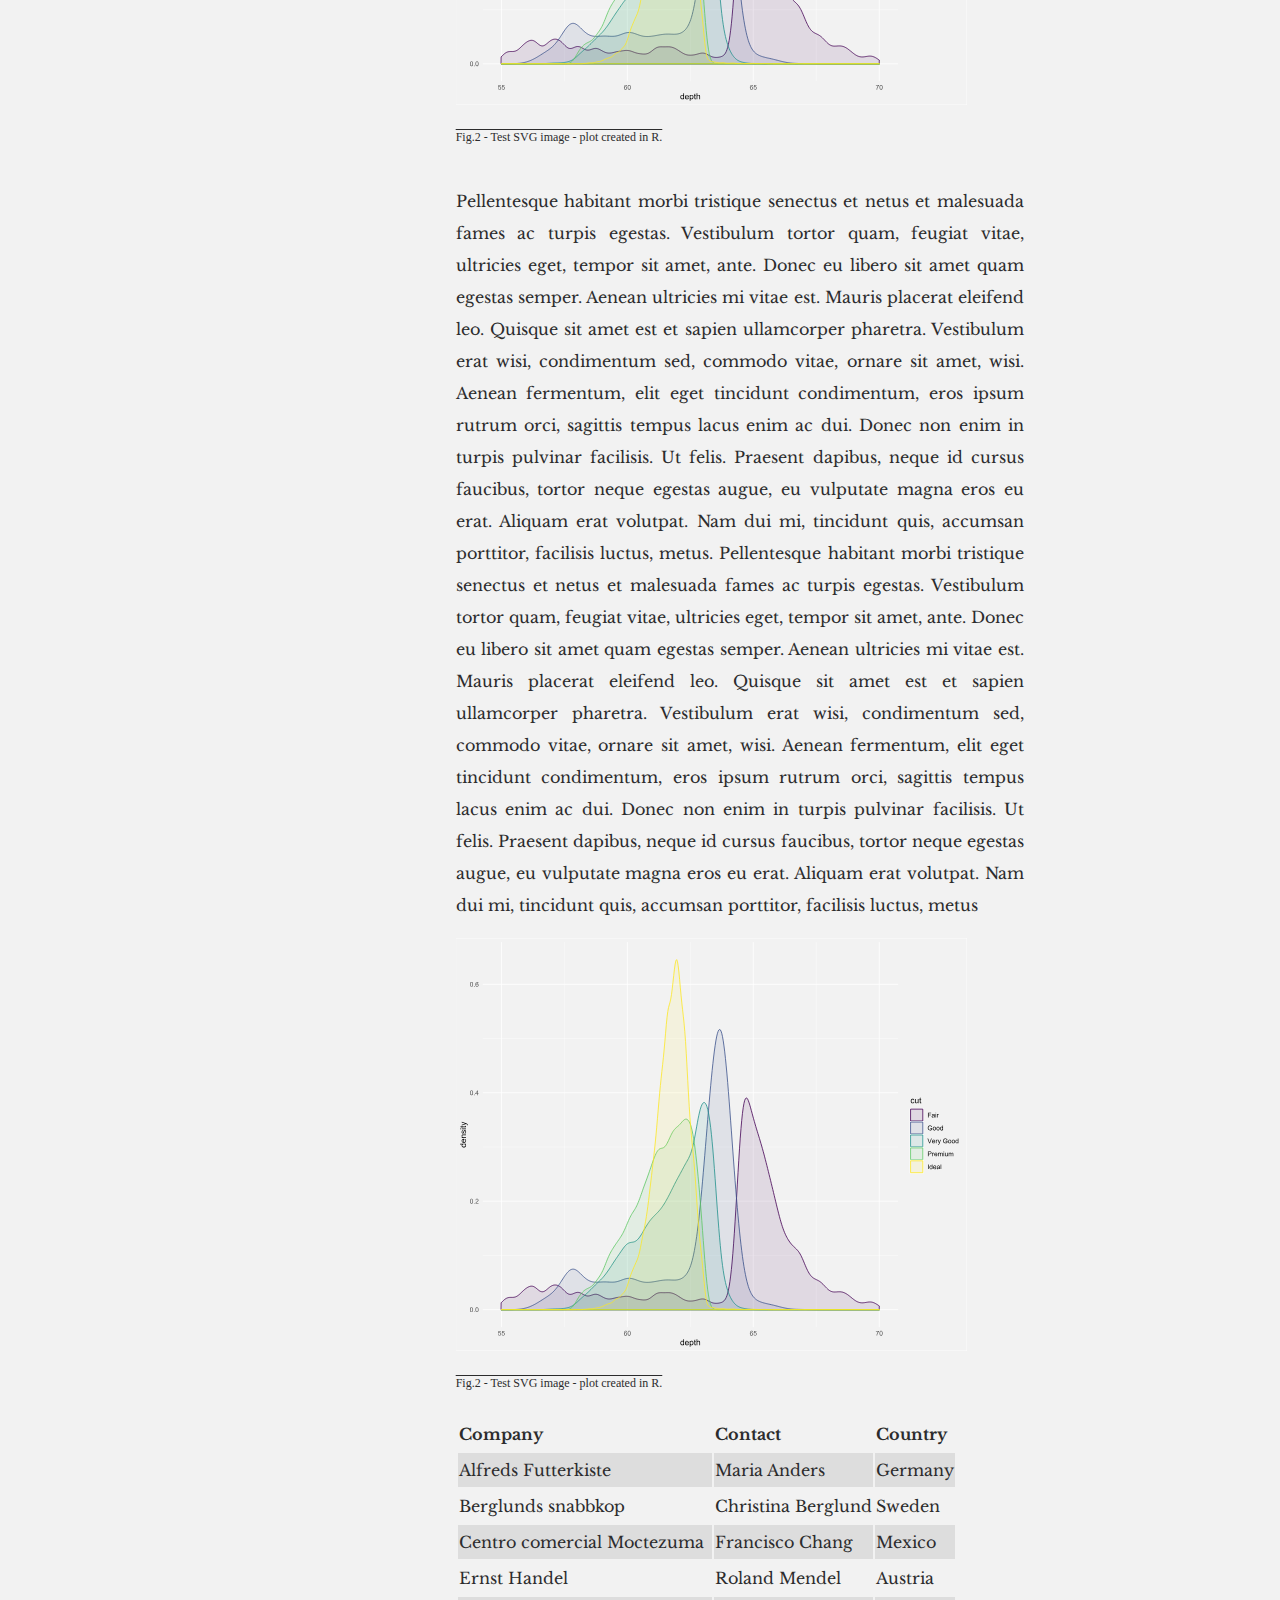
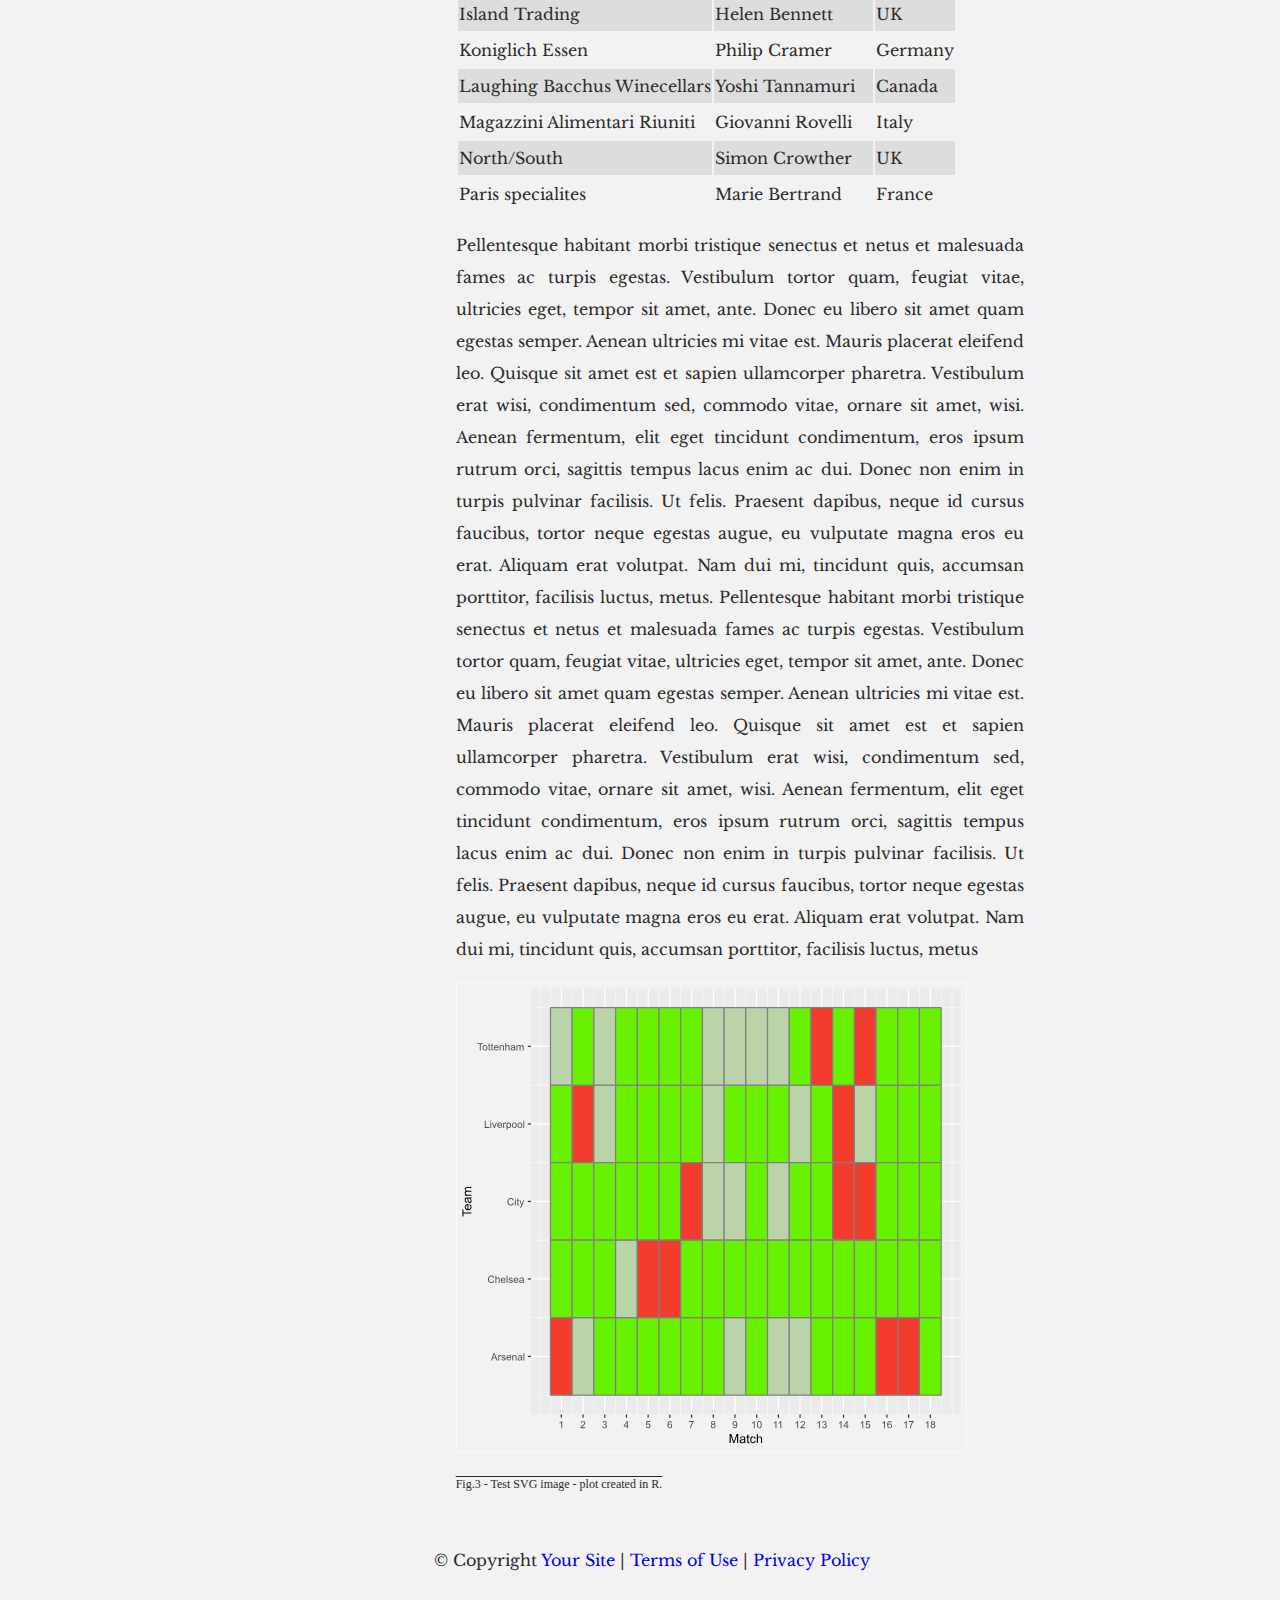
==== commit 7bec9ab4: "fix styling, add todo, add new text and image styling" ====
--- a/index.html
+++ b/index.html
@@ -35,6 +35,23 @@
         </div>-->
 <!--Content-->
         <div id="content">
+            <div class="content-item">
+                <div class="content-header"><h1>To-Do</h1></div>
+                <div class="article">
+                    <ol>
+                        <li>Fix img styles for mobile (left-alignment bug)</li>
+                        <li>Create style sheets for other page types</li>
+                        <ol>
+                            <li>Articles home page</li>
+                            <li>Interactives</li>
+                            <li>images page (flexbox?)</li>
+                        </ol>
+                        <li>separate out base stylesheets and mobile stylesheets for modularization</li>
+                        <li>change domain name</li>
+                    </ol>
+                </div>
+            </div>
+            <div class="clr"></div>
             <div class="content-item">
                 <div class="content-header"><h1>This is a test article title</h1></div>
                 <div class="content-side"><h3>Author: Brian Smith</h3><h2>Summary: </h2>Here is a blurb about the article. This text goes on the side. The text can be as long as you'd like it to be. Let's drag this out as long as possible. Lorem ipsum dolor sit amet. Vestibulum erat wisi, condimentum sed, commodo vitae</div>
@@ -109,12 +126,13 @@
   </tr>
 </table>
                     <p>Pellentesque habitant morbi tristique senectus et netus et malesuada fames ac turpis egestas. Vestibulum tortor quam, feugiat vitae, ultricies eget, tempor sit amet, ante. Donec eu libero sit amet quam egestas semper. Aenean ultricies mi vitae est. Mauris placerat eleifend leo. Quisque sit amet est et sapien ullamcorper pharetra. Vestibulum erat wisi, condimentum sed, commodo vitae, ornare sit amet, wisi. Aenean fermentum, elit eget tincidunt condimentum, eros ipsum rutrum orci, sagittis tempus lacus enim ac dui. Donec non enim in turpis pulvinar facilisis. Ut felis. Praesent dapibus, neque id cursus faucibus, tortor neque egestas augue, eu vulputate magna eros eu erat. Aliquam erat volutpat. Nam dui mi, tincidunt quis, accumsan porttitor, facilisis luctus, metus. Pellentesque habitant morbi tristique senectus et netus et malesuada fames ac turpis egestas. Vestibulum tortor quam, feugiat vitae, ultricies eget, tempor sit amet, ante. Donec eu libero sit amet quam egestas semper. Aenean ultricies mi vitae est. Mauris placerat eleifend leo. Quisque sit amet est et sapien ullamcorper pharetra. Vestibulum erat wisi, condimentum sed, commodo vitae, ornare sit amet, wisi. Aenean fermentum, elit eget tincidunt condimentum, eros ipsum rutrum orci, sagittis tempus lacus enim ac dui. Donec non enim in turpis pulvinar facilisis. Ut felis. Praesent dapibus, neque id cursus faucibus, tortor neque egestas augue, eu vulputate magna eros eu erat. Aliquam erat volutpat. Nam dui mi, tincidunt quis, accumsan porttitor, facilisis luctus, metus</p>
-                </div>
-                <figure style="width: 100%">
+                    <figure style="width: 100%">
                         <a href="images/games.svg">
                         <img src="images/games.svg" style="height:auto;"></a>
                         <figcaption><h4>Fig.3 - Test SVG image - plot created in R.</h4></figcaption>
-                </figure>
+                    </figure>
+                </div>
+
 
 
 
--- a/css/style.css
+++ b/css/style.css
@@ -15,6 +15,7 @@
 figure {
 	display: contents;
 }
+figure:hover img {opacity: 0.75;}
 img, figcaption {display: table-row;padding-top: 1px;}
 
 h1,h2,h3,h4,h5,h6 {
@@ -81,12 +82,15 @@
 	font-size: 14px;
 	font-style: italic;
 	border-right: groove;
-	justify-content: right;
+	text-align: justify;
+    text-justify: inter-word;
 }
 #content .content-item .article {
 	display: block;
 	float: right;
 	width: 74%;
+    text-align: justify;
+    text-justify: inter-word;
 }
 
 /* Footerblurb */
@@ -146,8 +150,8 @@
 	#content {width: 90%;}
 	figure {
 		float: left;
-		display: block;
-        width: 90%;
+		display: contents;
+        width: 100%;
 	}
 	#logo {
 		float: none;
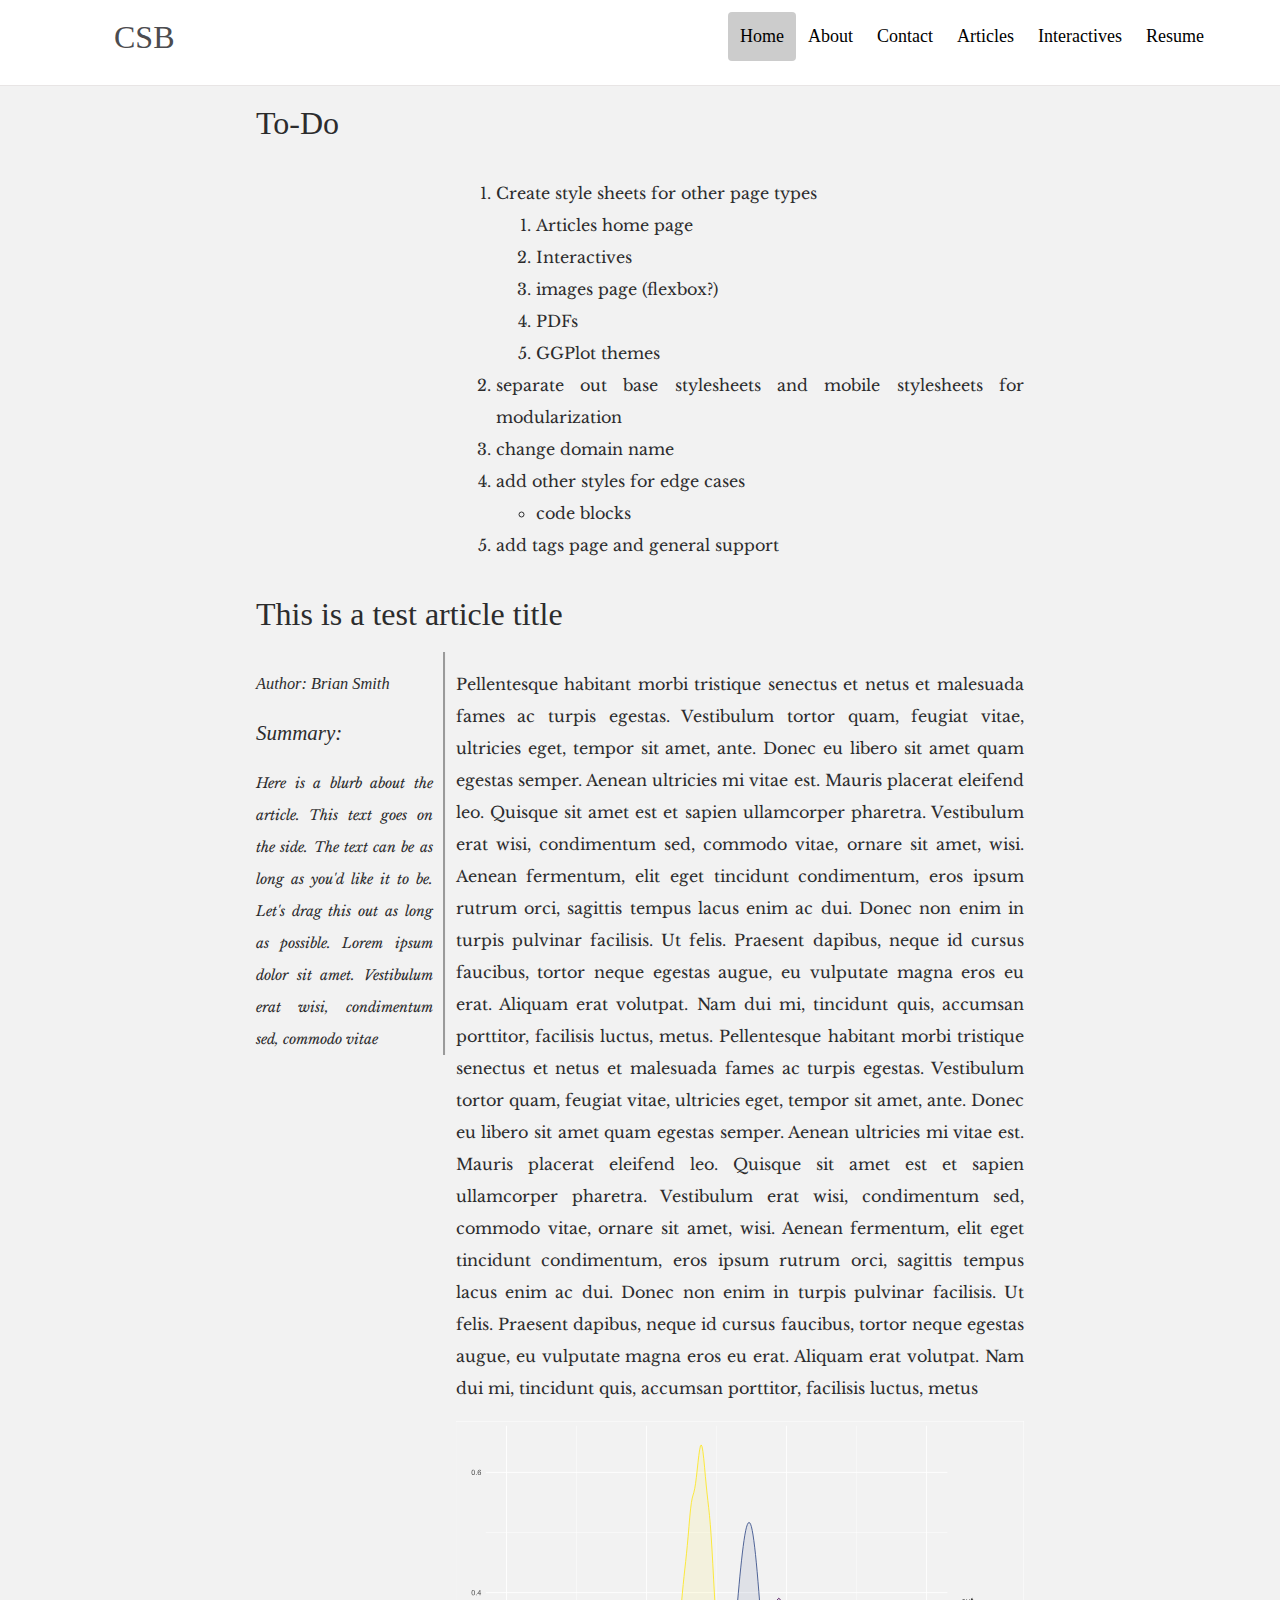
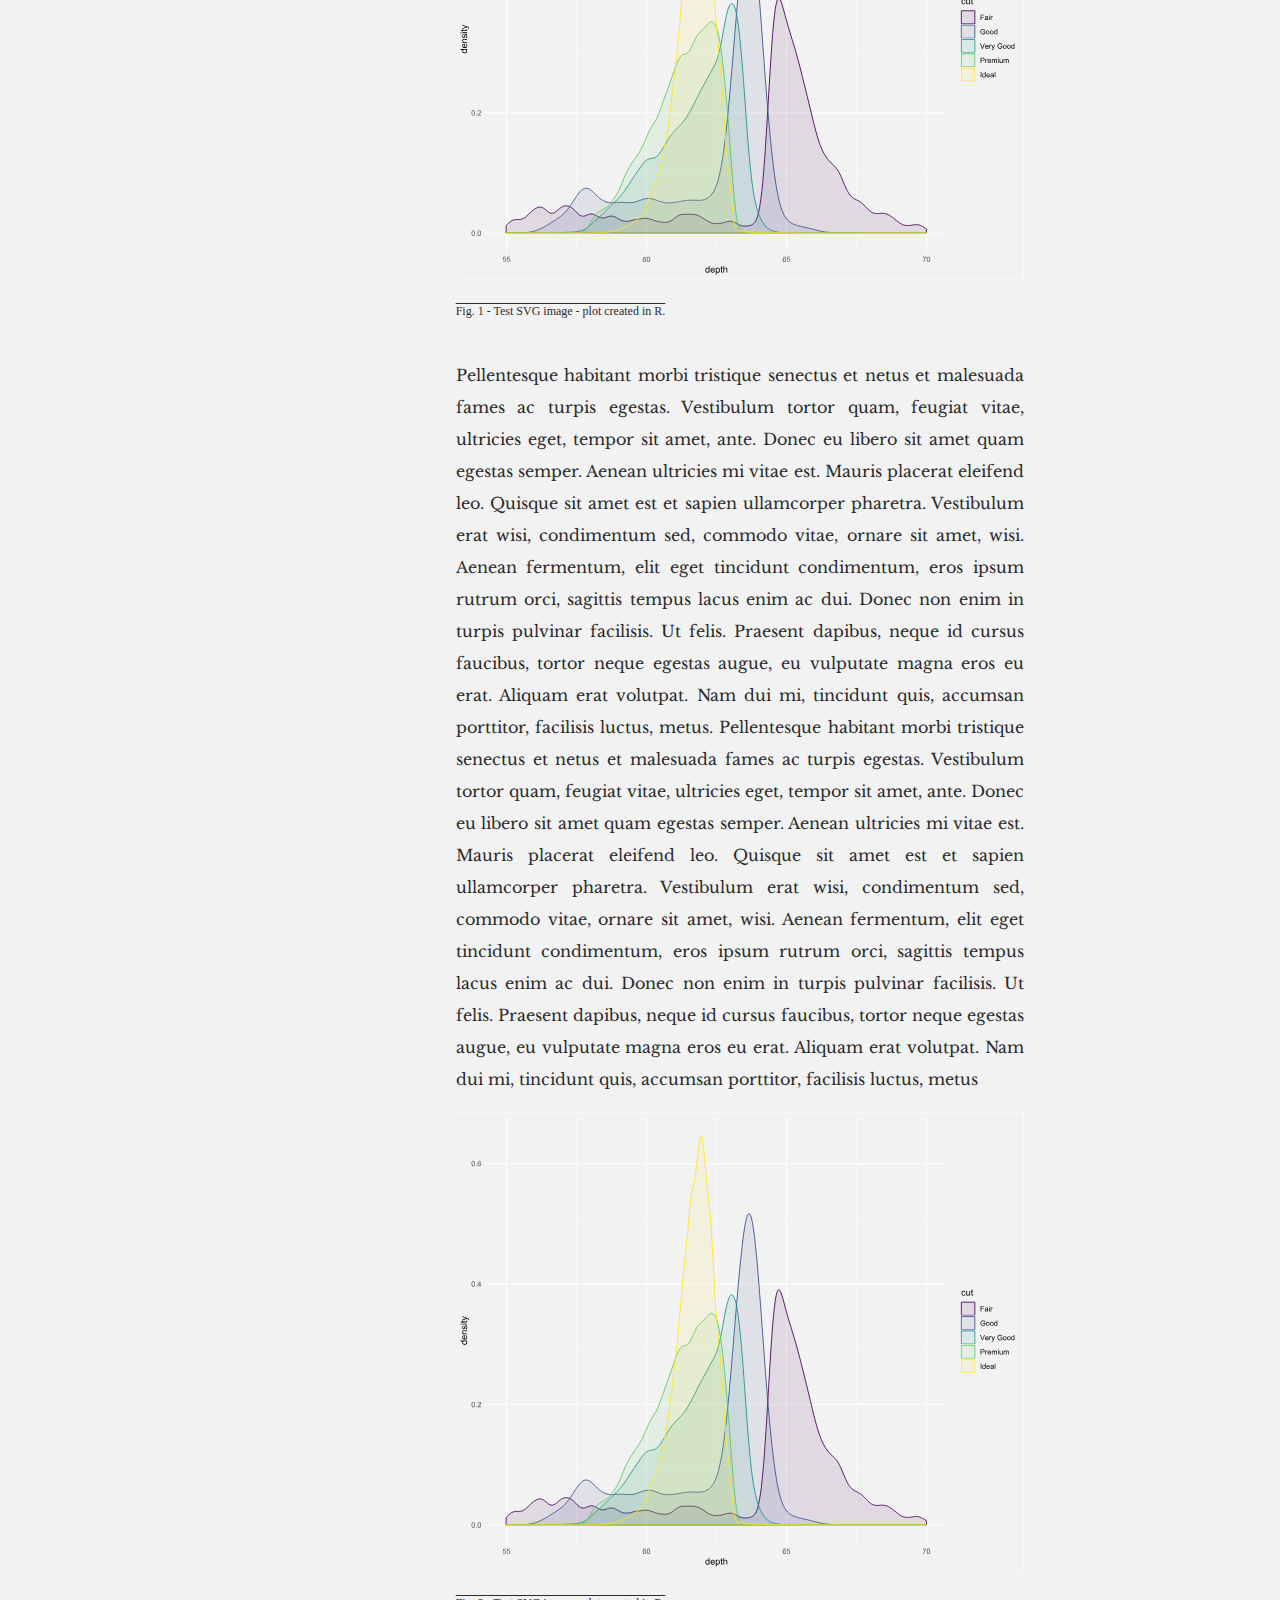
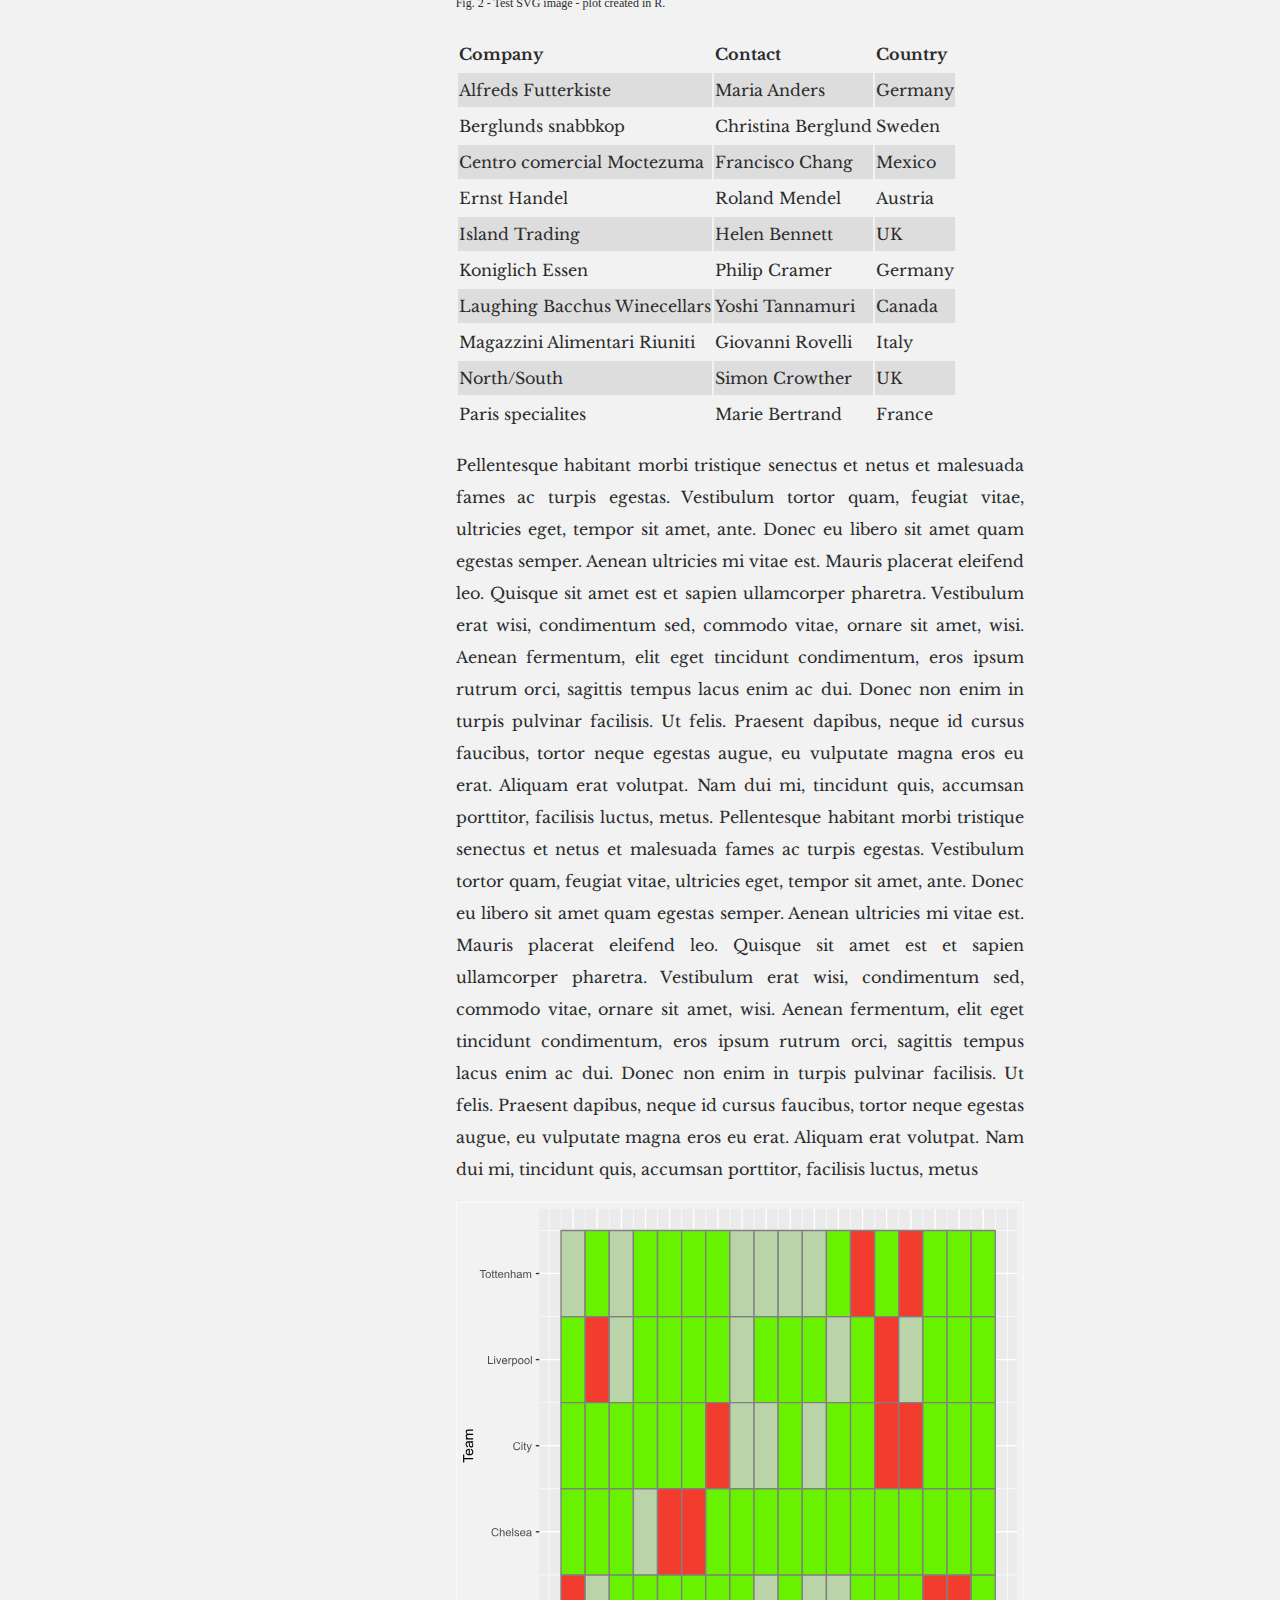
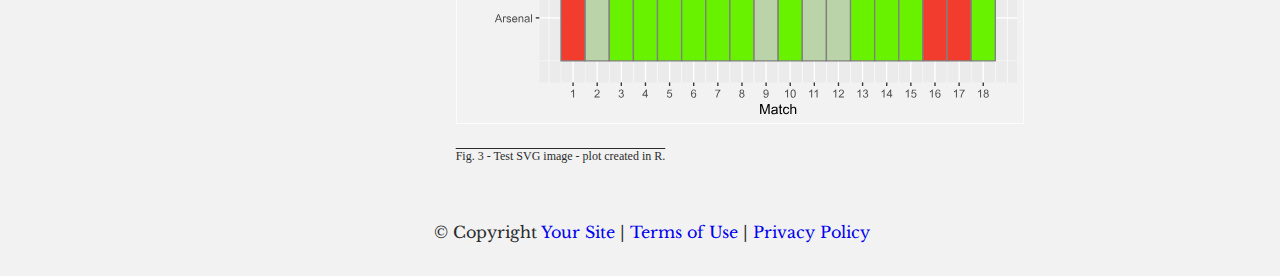
==== commit d313a153: "additional styling" ====
--- a/index.html
+++ b/index.html
@@ -39,15 +39,21 @@
                 <div class="content-header"><h1>To-Do</h1></div>
                 <div class="article">
                     <ol>
-                        <li>Fix img styles for mobile (left-alignment bug)</li>
                         <li>Create style sheets for other page types</li>
                         <ol>
                             <li>Articles home page</li>
                             <li>Interactives</li>
                             <li>images page (flexbox?)</li>
+                            <li>PDFs</li>
+                            <li>GGPlot themes</li>
                         </ol>
                         <li>separate out base stylesheets and mobile stylesheets for modularization</li>
                         <li>change domain name</li>
+                        <li>add other styles for edge cases</li>
+                        <ul>
+                            <li>code blocks</li>
+                        </ul>
+                        <li>add tags page and general support</li>
                     </ol>
                 </div>
             </div>
@@ -60,13 +66,13 @@
                     <figure style="width: 100%">
                         <a href="images/test.svg">
                         <img src="images/test.svg" style="height:auto;"></a>
-                        <figcaption><h4>Fig.2 - Test SVG image - plot created in R.</h4></figcaption>
+                        <figcaption><h4>Fig. 1 - Test SVG image - plot created in R.</h4></figcaption>
                     </figure>
                     <p>Pellentesque habitant morbi tristique senectus et netus et malesuada fames ac turpis egestas. Vestibulum tortor quam, feugiat vitae, ultricies eget, tempor sit amet, ante. Donec eu libero sit amet quam egestas semper. Aenean ultricies mi vitae est. Mauris placerat eleifend leo. Quisque sit amet est et sapien ullamcorper pharetra. Vestibulum erat wisi, condimentum sed, commodo vitae, ornare sit amet, wisi. Aenean fermentum, elit eget tincidunt condimentum, eros ipsum rutrum orci, sagittis tempus lacus enim ac dui. Donec non enim in turpis pulvinar facilisis. Ut felis. Praesent dapibus, neque id cursus faucibus, tortor neque egestas augue, eu vulputate magna eros eu erat. Aliquam erat volutpat. Nam dui mi, tincidunt quis, accumsan porttitor, facilisis luctus, metus. Pellentesque habitant morbi tristique senectus et netus et malesuada fames ac turpis egestas. Vestibulum tortor quam, feugiat vitae, ultricies eget, tempor sit amet, ante. Donec eu libero sit amet quam egestas semper. Aenean ultricies mi vitae est. Mauris placerat eleifend leo. Quisque sit amet est et sapien ullamcorper pharetra. Vestibulum erat wisi, condimentum sed, commodo vitae, ornare sit amet, wisi. Aenean fermentum, elit eget tincidunt condimentum, eros ipsum rutrum orci, sagittis tempus lacus enim ac dui. Donec non enim in turpis pulvinar facilisis. Ut felis. Praesent dapibus, neque id cursus faucibus, tortor neque egestas augue, eu vulputate magna eros eu erat. Aliquam erat volutpat. Nam dui mi, tincidunt quis, accumsan porttitor, facilisis luctus, metus</p>
                     <figure style="width: 100%">
                         <a href="images/test.svg">
                         <img src="images/test.svg" style="height:auto;"></a>
-                        <figcaption><h4>Fig.2 - Test SVG image - plot created in R.</h4></figcaption>
+                        <figcaption><h4>Fig. 2 - Test SVG image - plot created in R.</h4></figcaption>
                     </figure>
                     <table id="customers">
   <tr>
@@ -129,7 +135,7 @@
                     <figure style="width: 100%">
                         <a href="images/games.svg">
                         <img src="images/games.svg" style="height:auto;"></a>
-                        <figcaption><h4>Fig.3 - Test SVG image - plot created in R.</h4></figcaption>
+                        <figcaption><h4>Fig. 3 - Test SVG image - plot created in R.</h4></figcaption>
                     </figure>
                 </div>
 
@@ -148,16 +154,7 @@
     </div><!--endpage-->
 <!--Scripts-->
     <!--Overlay-->
-    <script>
-        function w3_open() {
-            document.getElementById("mySidebar").style.display = "block";
-            document.getElementById("myOverlay").style.display = "block";
-        }
-        function w3_close() {
-            document.getElementById("mySidebar").style.display = "none";
-            document.getElementById("myOverlay").style.display = "none";
-        }
-</script>
+
 
 </body>
 </html>
--- a/css/style.css
+++ b/css/style.css
@@ -7,7 +7,7 @@
 img {
 	max-width: 100%;
 	height: auto;
-    width:90%;
+    width:100%;
     padding-left: 0;
 	display: block;
 	margin-right: auto;
@@ -108,6 +108,7 @@
 	background-color: #ddd
 }
 tr:hover {background-color: #ccc;}
+td:hover {background-color: #bbb;}
 th {text-align: left;}
 td {border: none;}
 table {
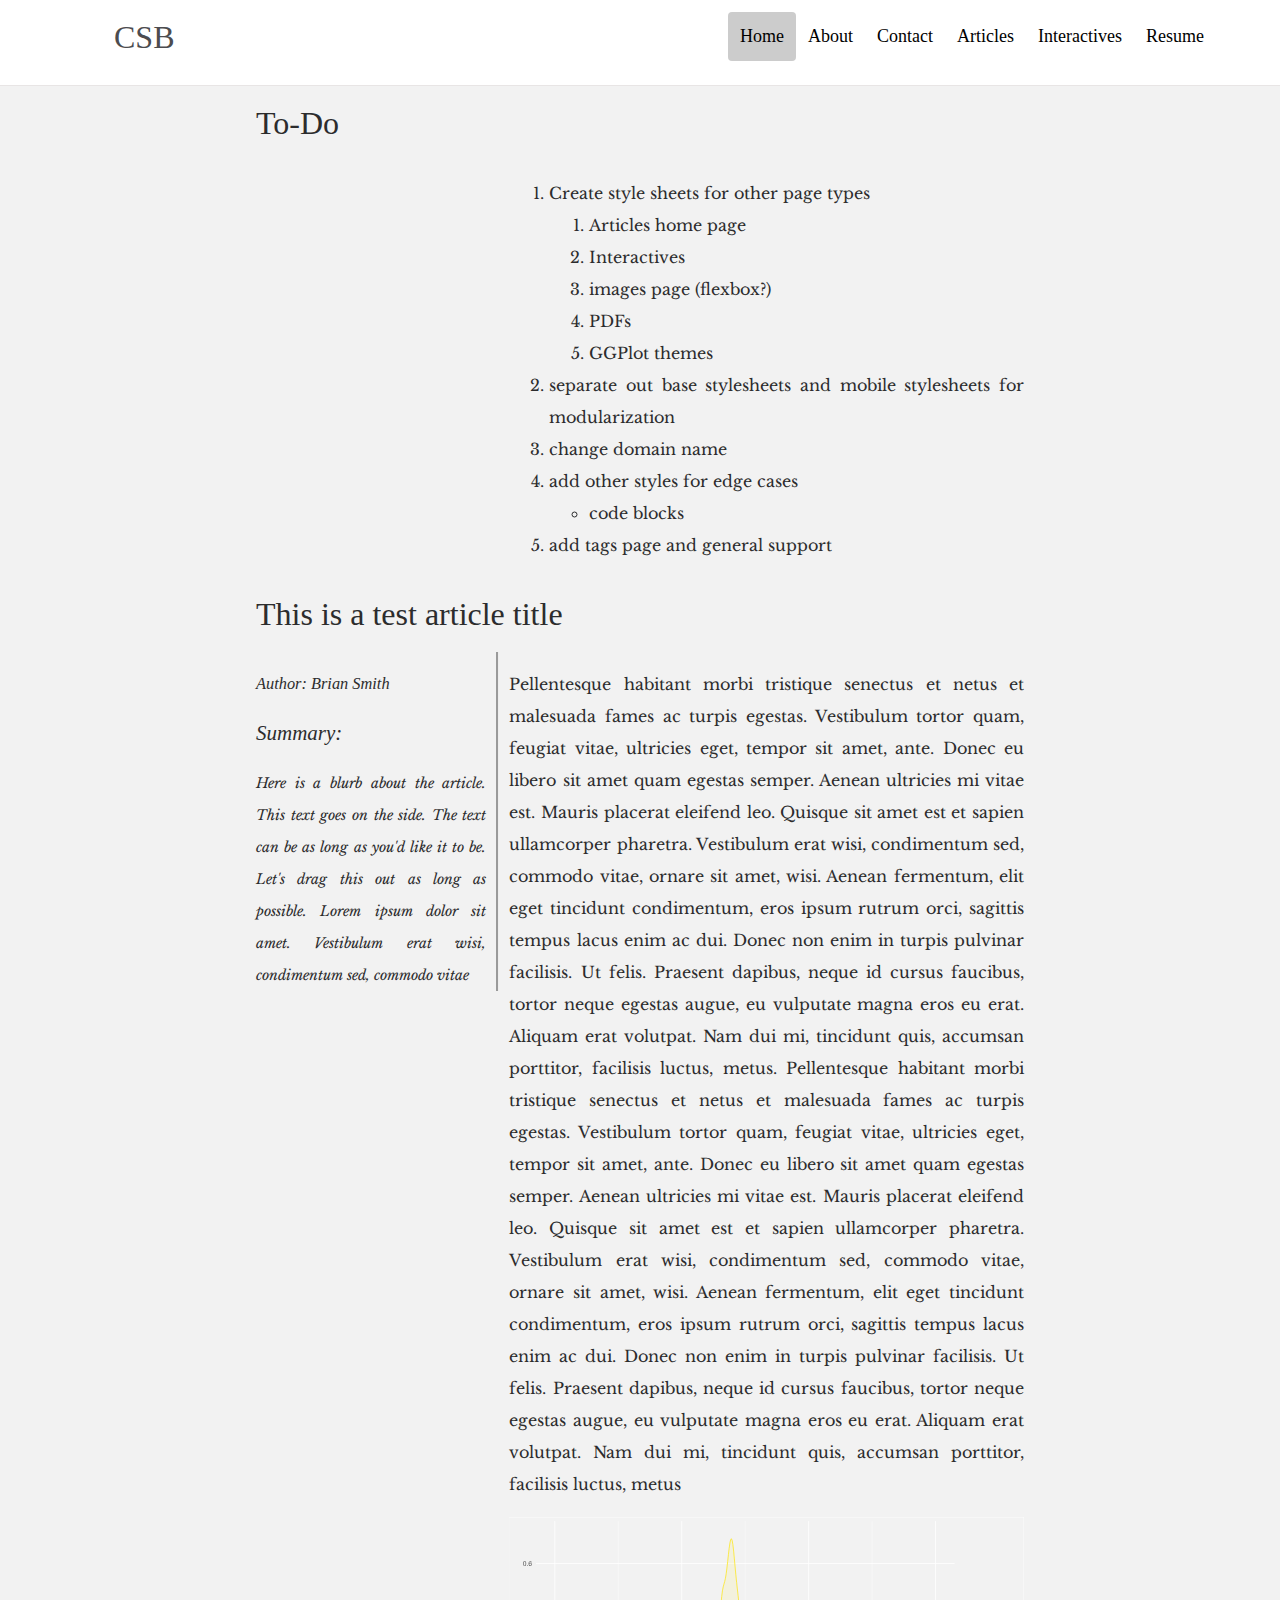
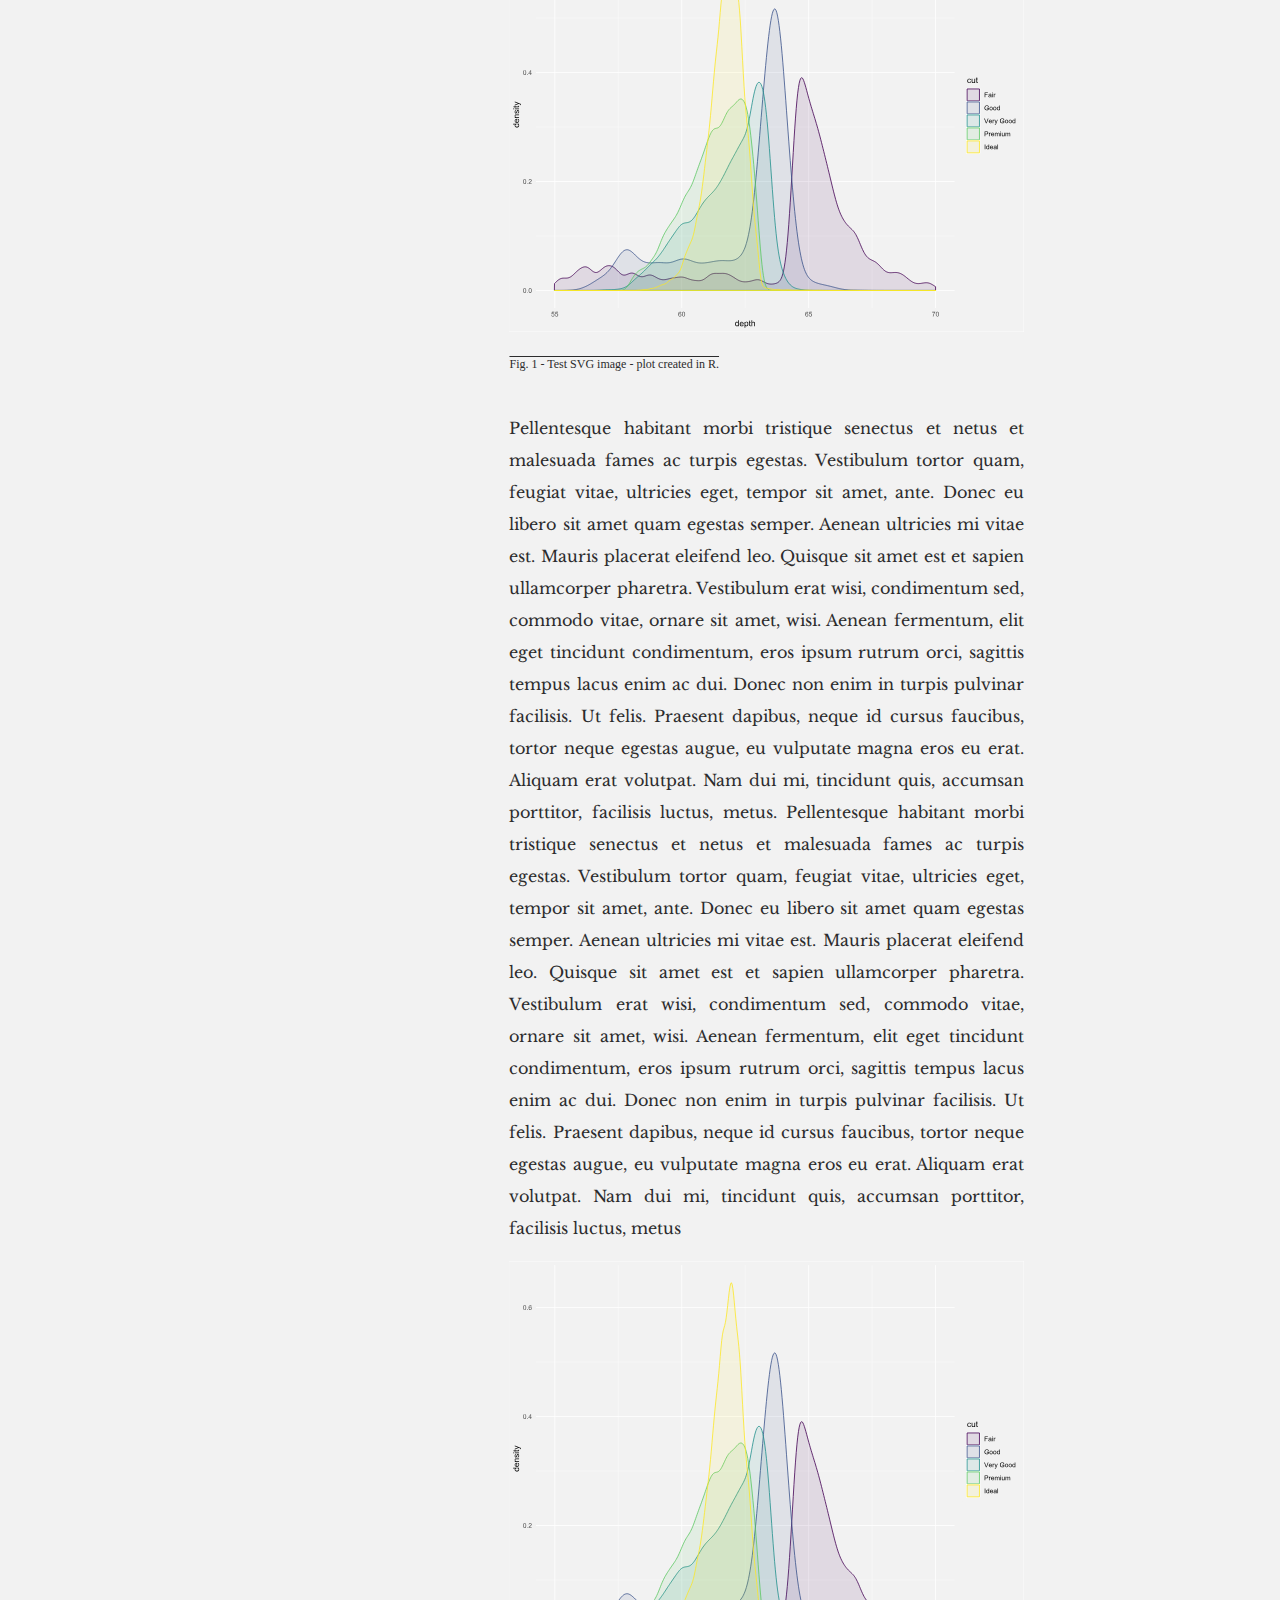
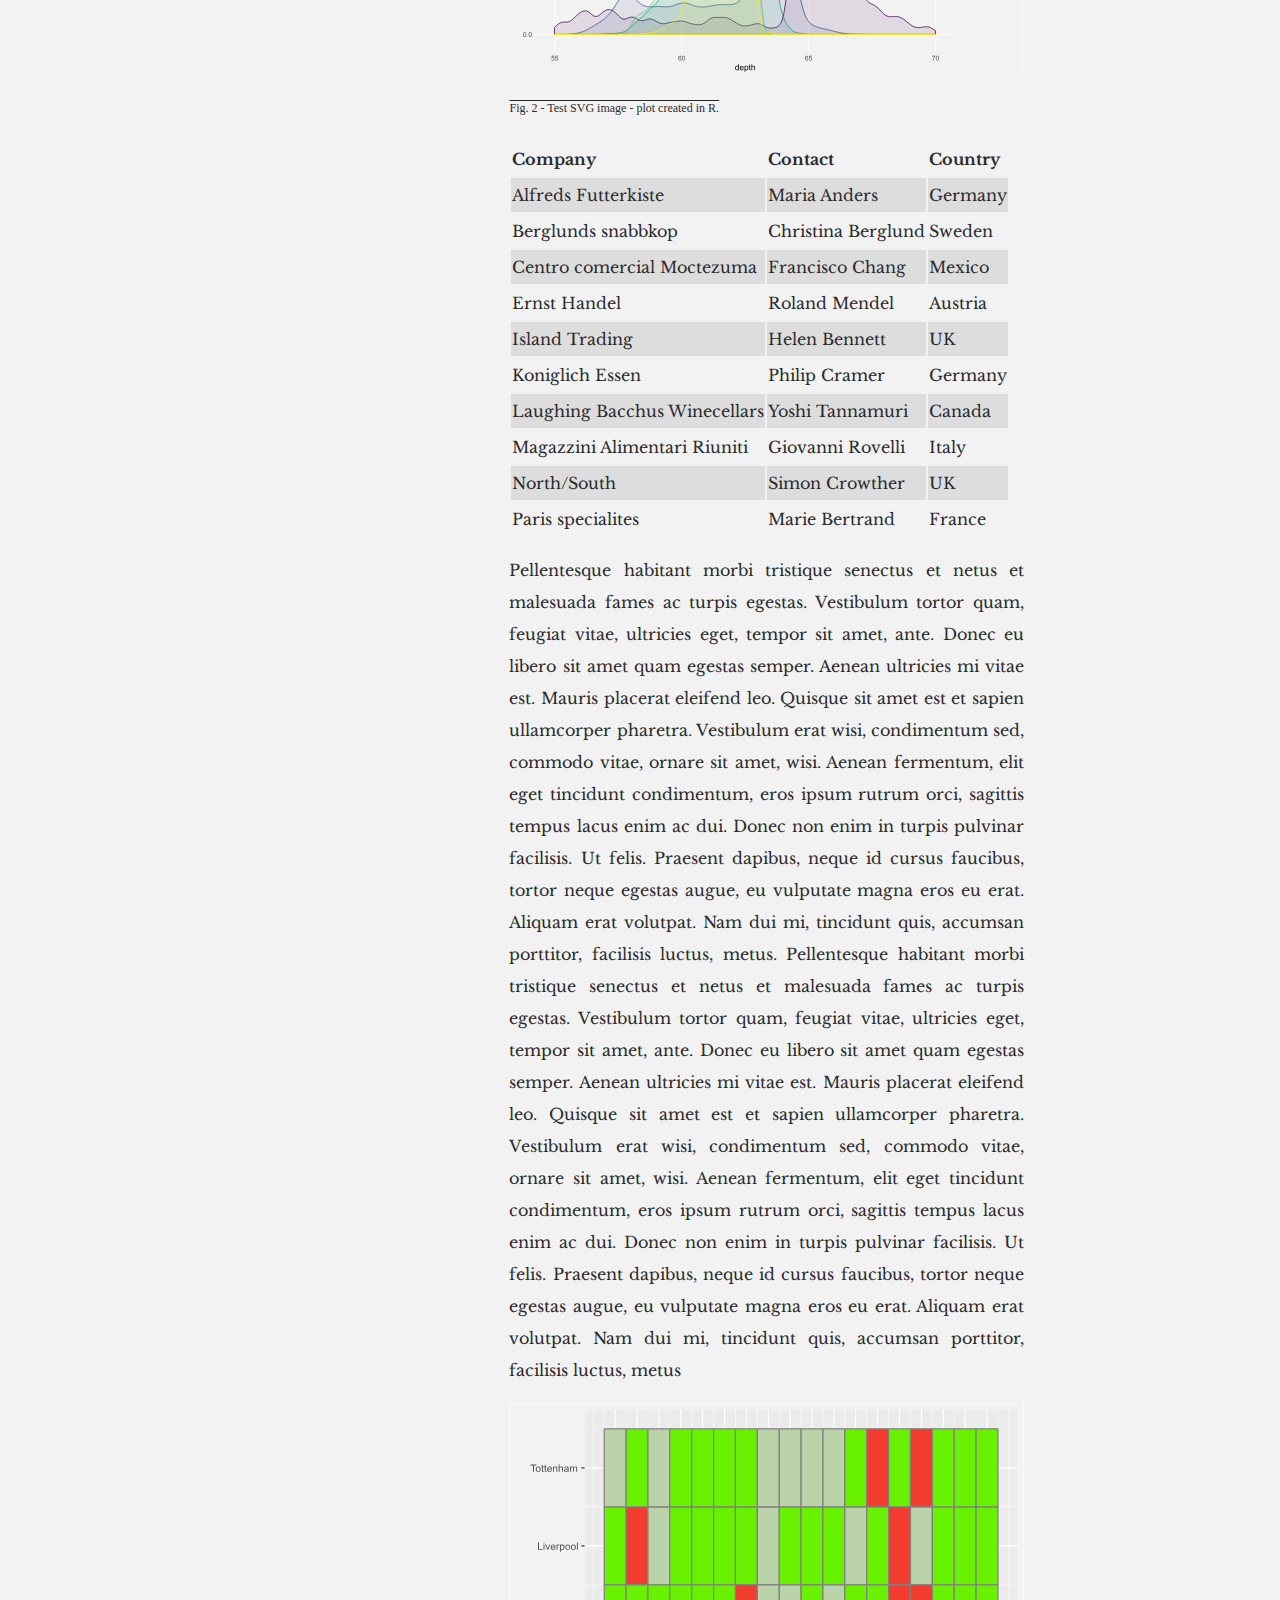
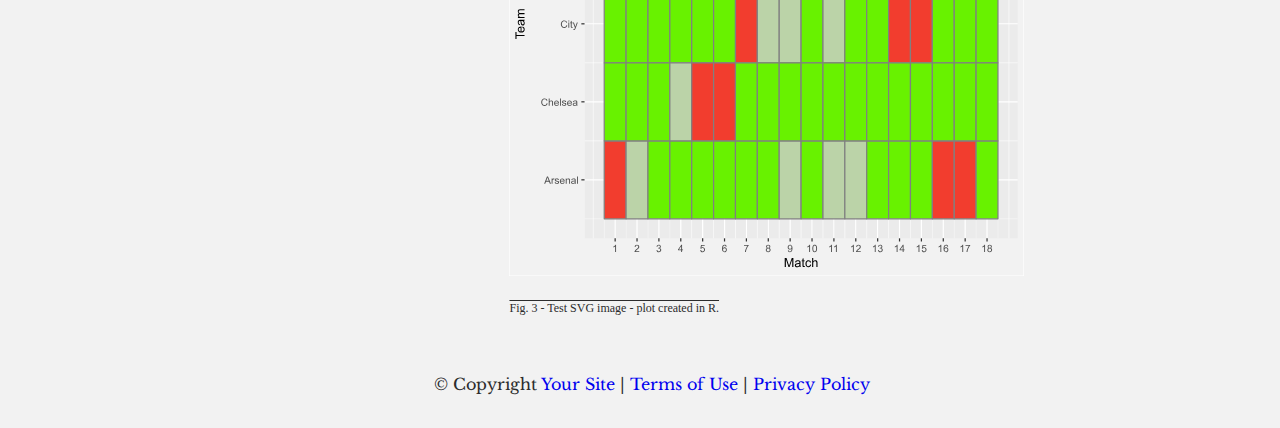
==== commit 45735428: "Standing up new subpage and modularizing stylesheets" ====
--- a/index.html
+++ b/index.html
@@ -18,7 +18,7 @@
                     <a class="active" href="#">Home</a>
                     <a href="#">About</a>
                     <a href="#">Contact</a>
-                    <a href="#">Articles</a>
+                    <a href="Articles.html">Articles</a>
                     <a href="#">Interactives</a>
                     <a href="#">Resume</a>
                 </div>
--- a/css/style.css
+++ b/css/style.css
@@ -76,7 +76,7 @@
 #content .content-item .content-side {
 	display: block;
 	float: left;
-	width: 23%;
+	width: 30%;
 	padding-top: -10px;
 	padding-right: 10px;
 	font-size: 14px;
@@ -88,7 +88,7 @@
 #content .content-item .article {
 	display: block;
 	float: right;
-	width: 74%;
+	width: 67%;
     text-align: justify;
     text-justify: inter-word;
 }
@@ -110,7 +110,10 @@
 tr:hover {background-color: #ccc;}
 td:hover {background-color: #bbb;}
 th {text-align: left;}
-td {border: none;}
+td {
+    border: none;
+    text-align: left;
+}
 table {
     width: auto;
 }
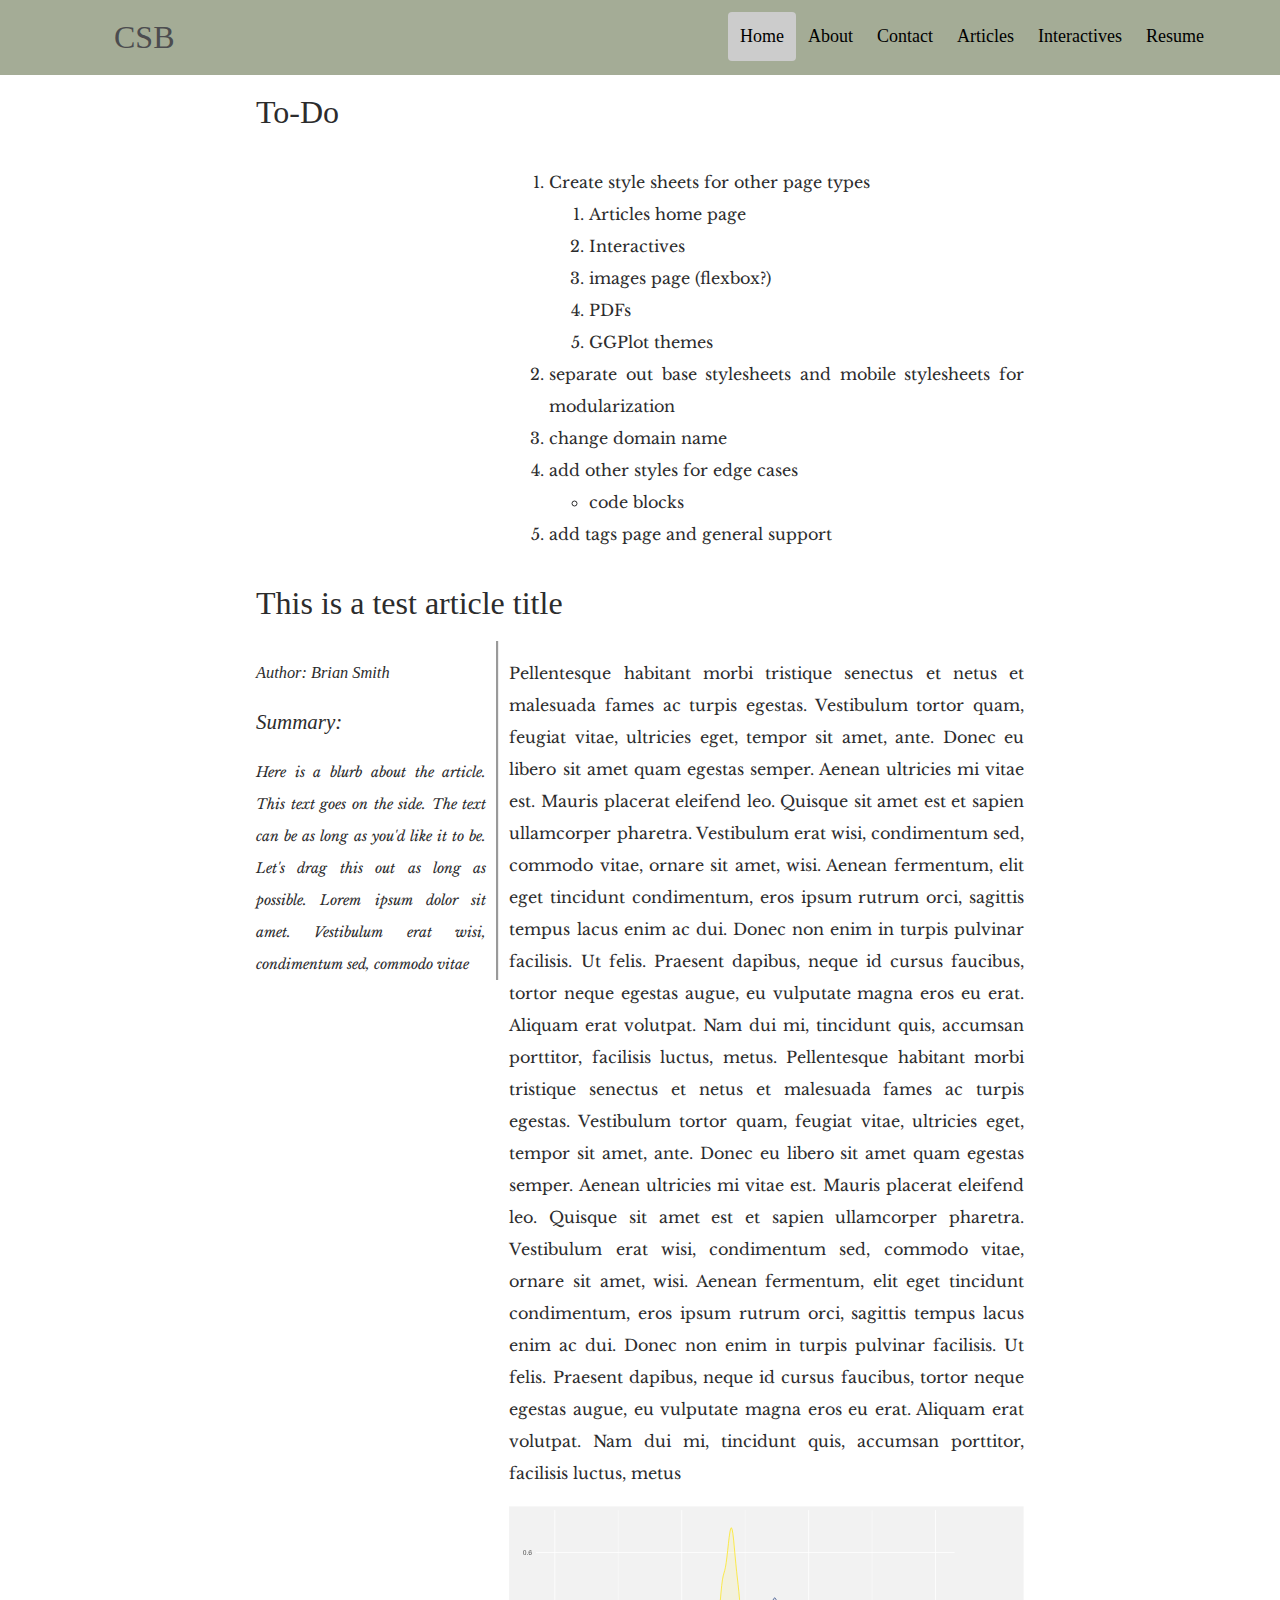
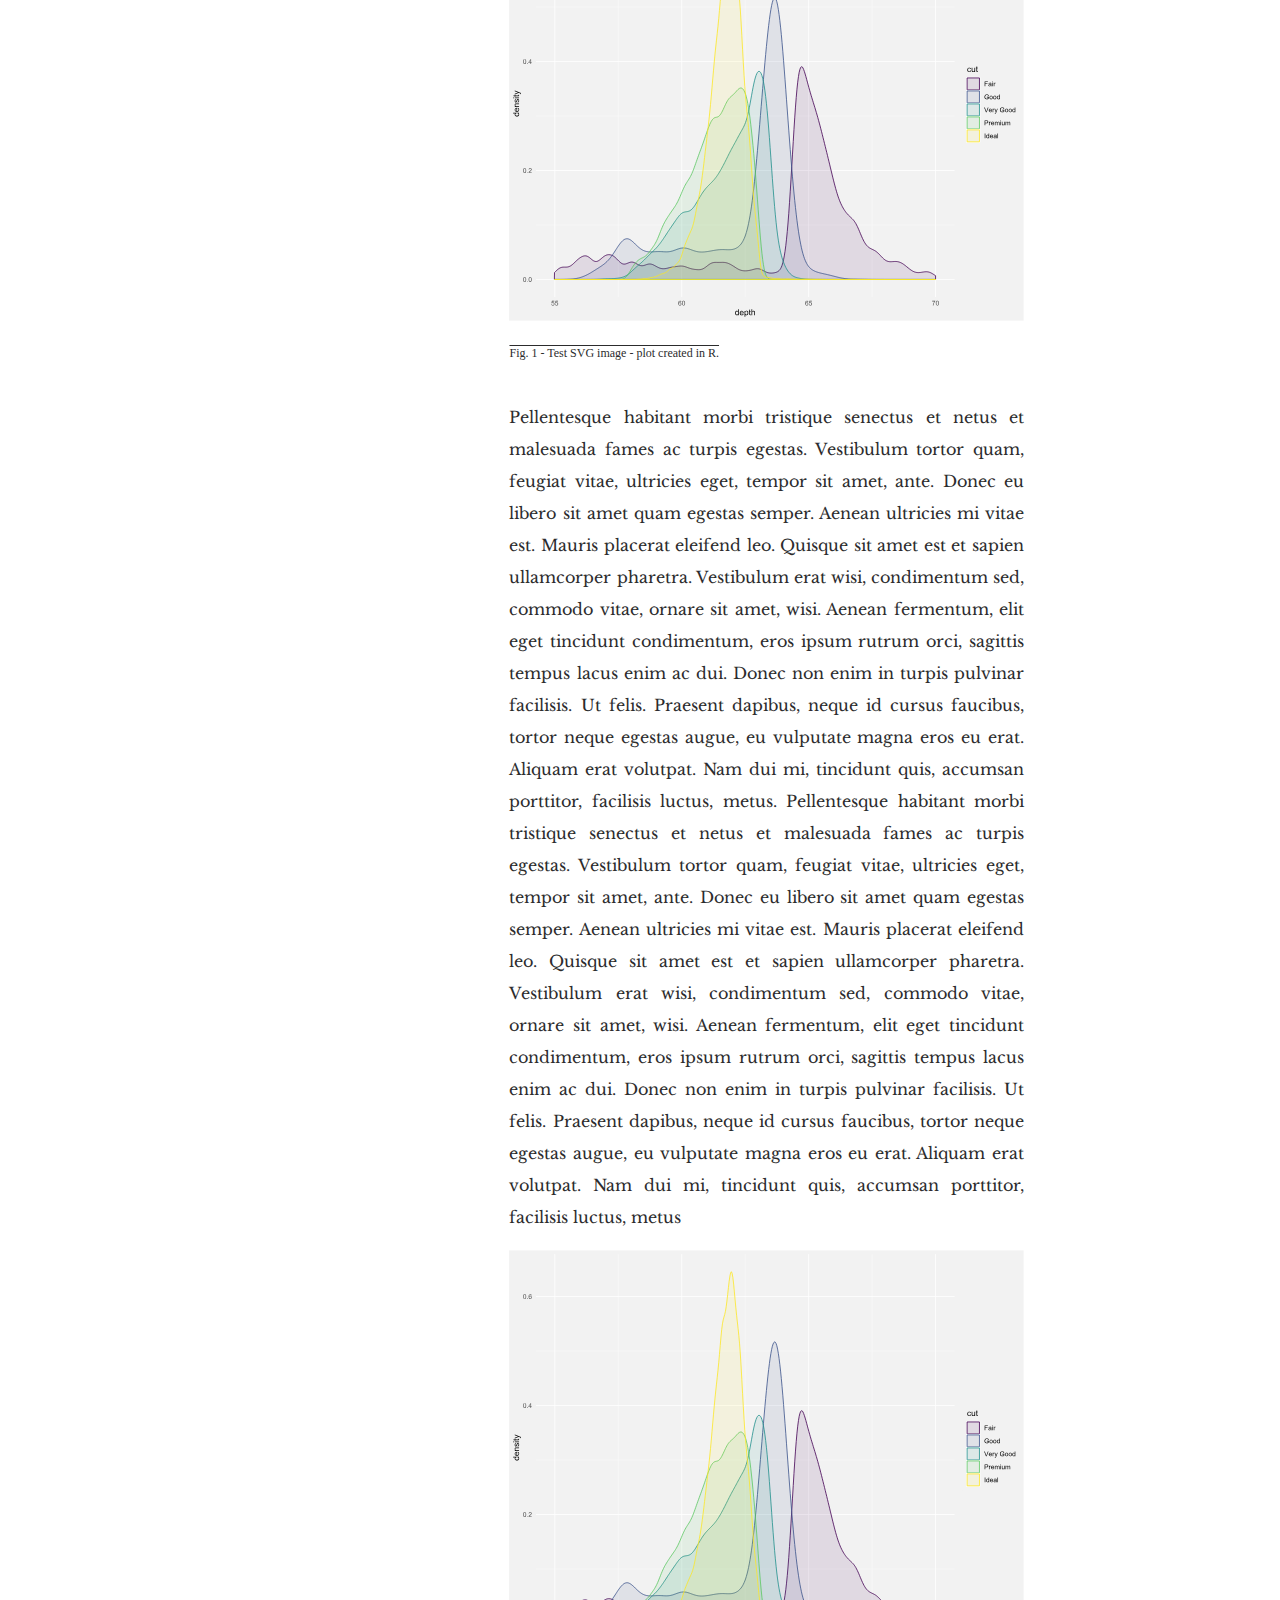
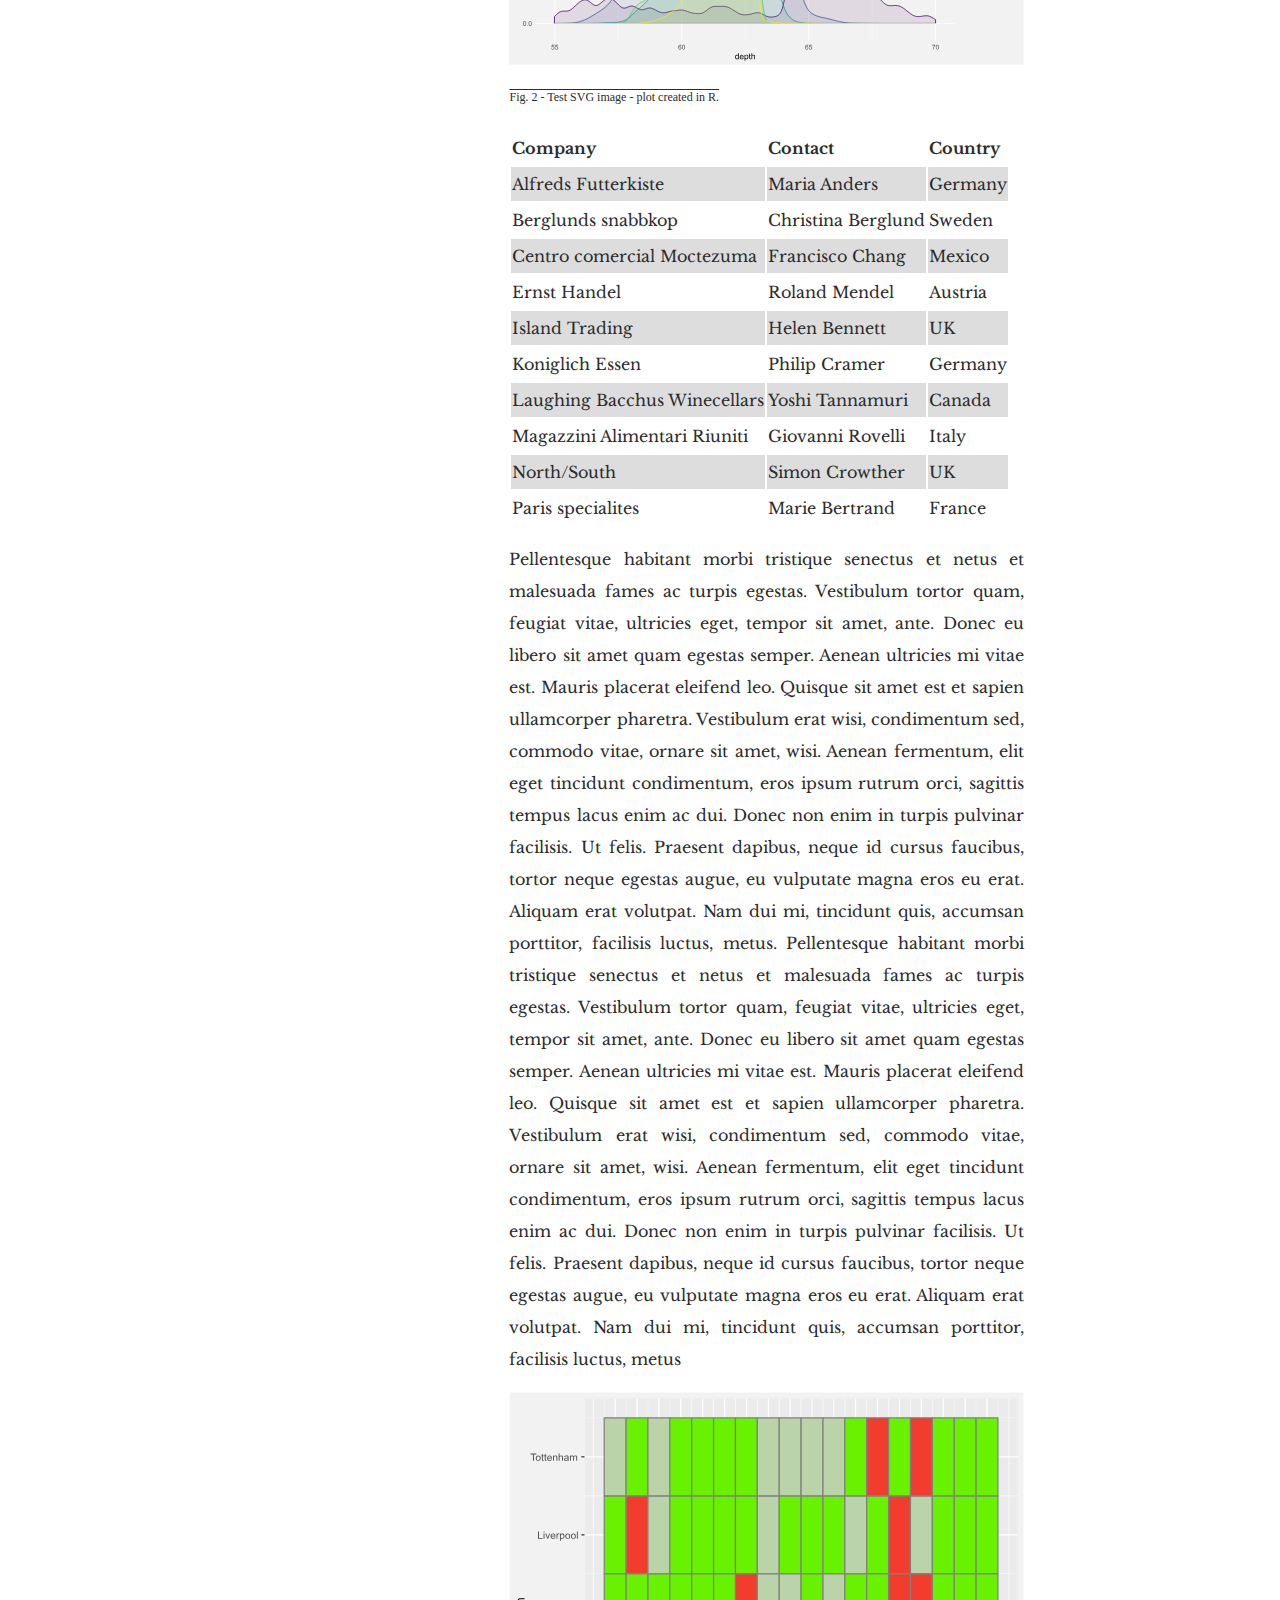
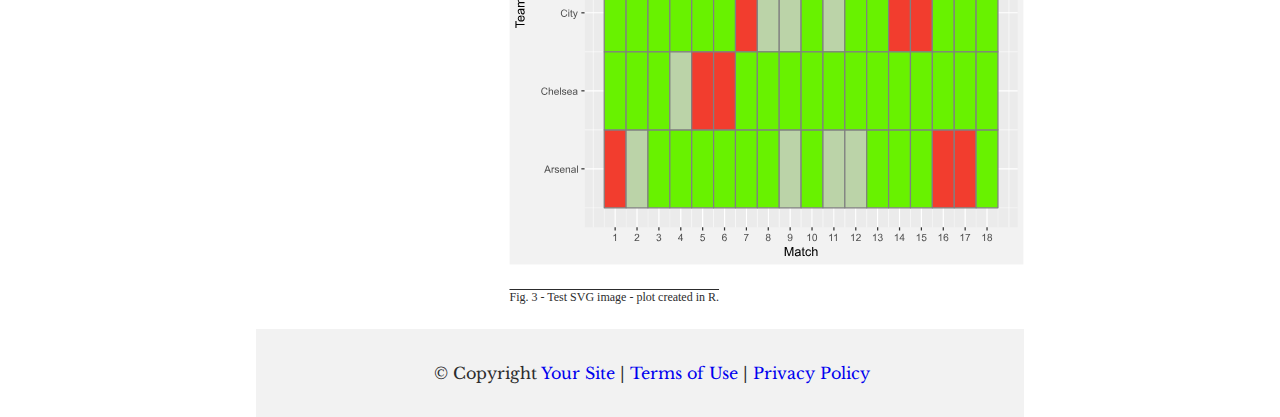
==== commit 681be4ce: "Style updates and other changes" ====
--- a/index.html
+++ b/index.html
@@ -1,6 +1,7 @@
 <!DOCTYPE html>
 <html>
-    <title>Home | Brian Smith</title>
+<head>
+<title>Home | Brian Smith</title>
 <meta name="viewport" content="width=device-width, initial-scale=1">
 <link rel="stylesheet" type="text/css" href="css/style.css">
 <link href='https://fonts.googleapis.com/css?family=Libre+Baskerville' rel='stylesheet'>
@@ -25,7 +26,6 @@
                 <div class="clr"></div>
 
             </div>
-            <hr />
         </header>
 <!--Sidebar--><!--
         <div class="w3-sidebar w3-bar-block" style="width:25%">
--- a/css/style.css
+++ b/css/style.css
@@ -2,7 +2,7 @@
 body { margin:0; padding:0; width:100%; color:#2c2c2d; font:normal 16px/2.0em "Libre Baskerville","Georgia","Garamond", Serif;}
 p {font-family: "Libre Baskerville","Georgia", "Garamond", Serif;font-size: 16px;}
 figcaption {font-family: "Libre Baskerville", Georgia, Garamond, Serif; font-size: 12px; text-decoration: overline;padding-top: 1px;}
-#page { background:#f2f2f2;}
+#page { background:#eodbd9;}
 #header, #footer, #top-nav, #content, #content #contentbar, #content #sidebar { margin:0; padding:0;}
 img {
 	max-width: 100%;
@@ -29,7 +29,7 @@
 
 
 /* Header */
-#header { background:#fff;}
+#header { background:#a4ac96;}
 #header-inner { margin:0 auto; padding:0; width:90%;}
 #header a {
 	color:#4c4c4f;
@@ -130,7 +130,20 @@
 }
 @media screen and (max-width:800px) {
 	/* For mobile phones: */
-    #header {height: 360px}
+    #logo {
+    border-top: 1px solid #aaa;
+    border-bottom: none;
+    border-left: none;
+    border-right: none;
+    display: block;
+    text-align: center;
+    }
+
+    #logo h1 {
+    padding: 5px 10px;
+    font-size: 24px;
+    }
+    #header {height: 379px;}
 	#header-inner {width: 96%;}
 	#header-inner #top-nav a {
 		float: none;
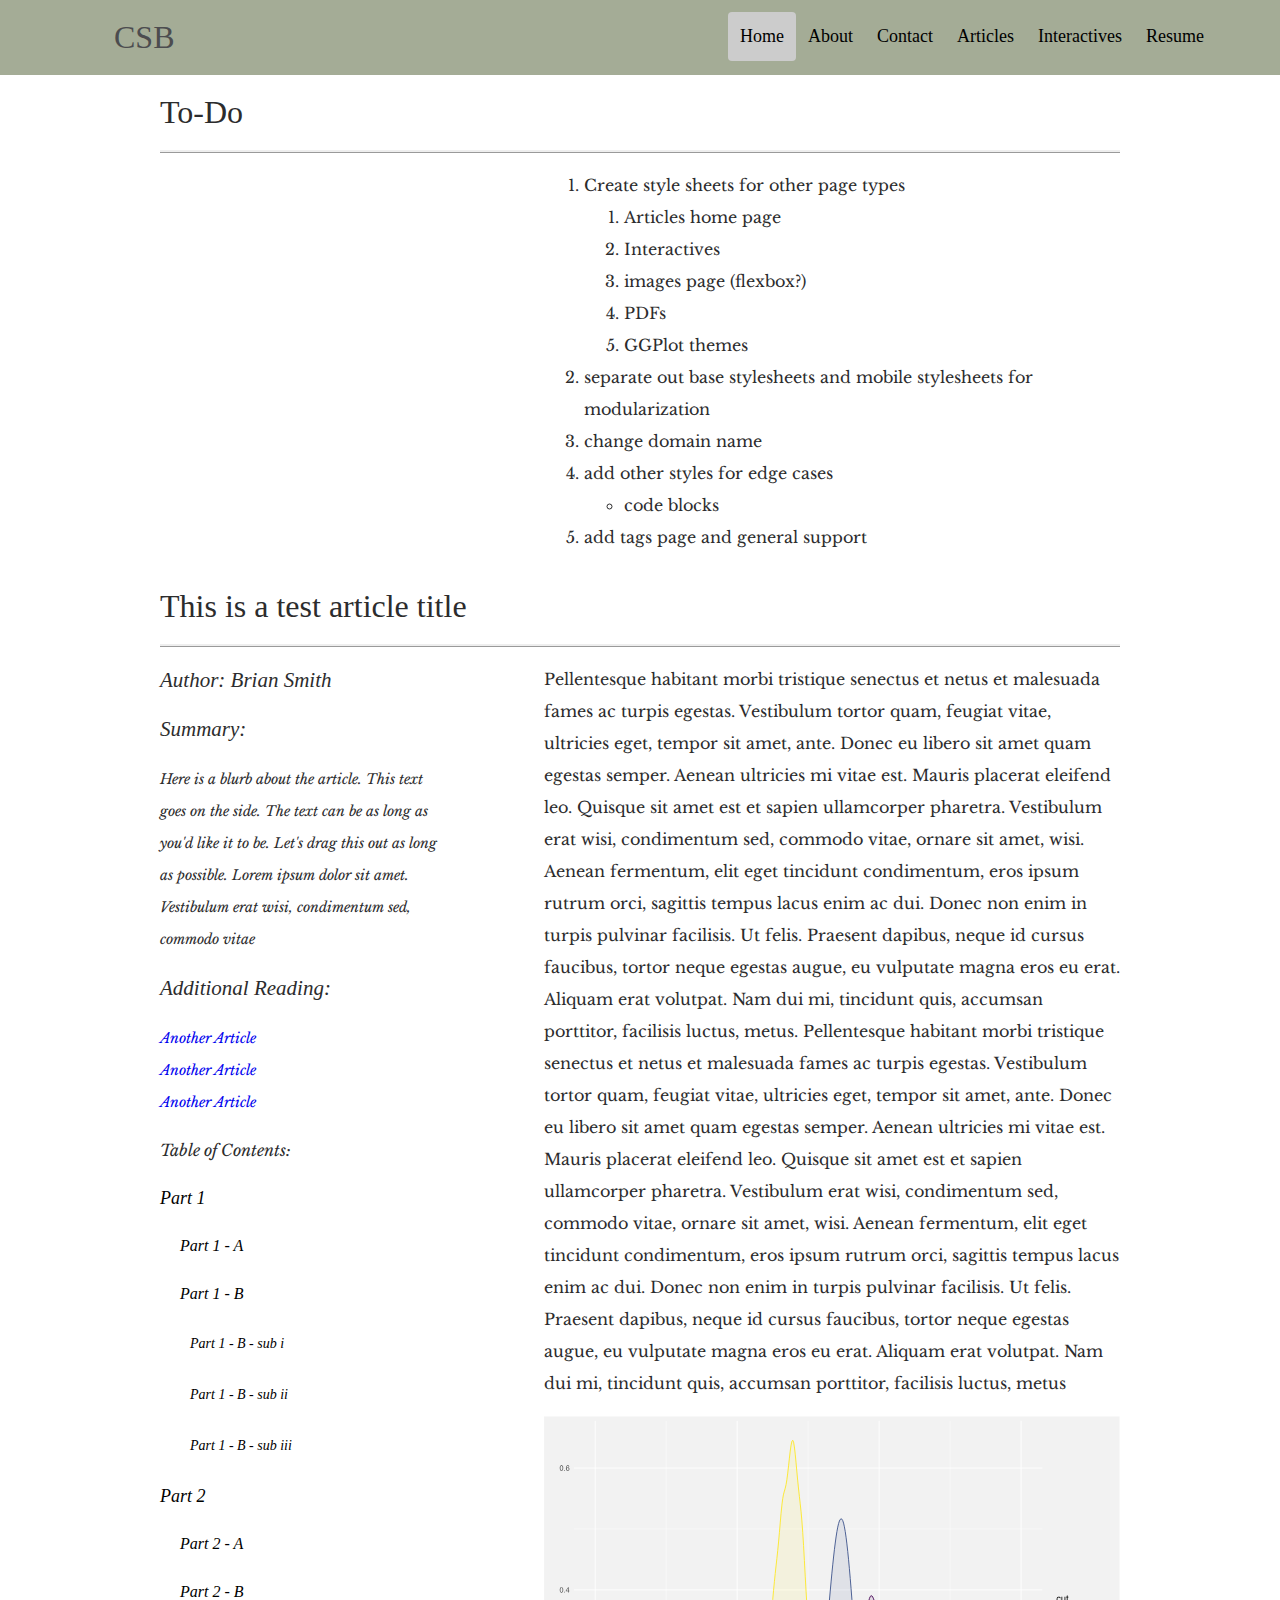
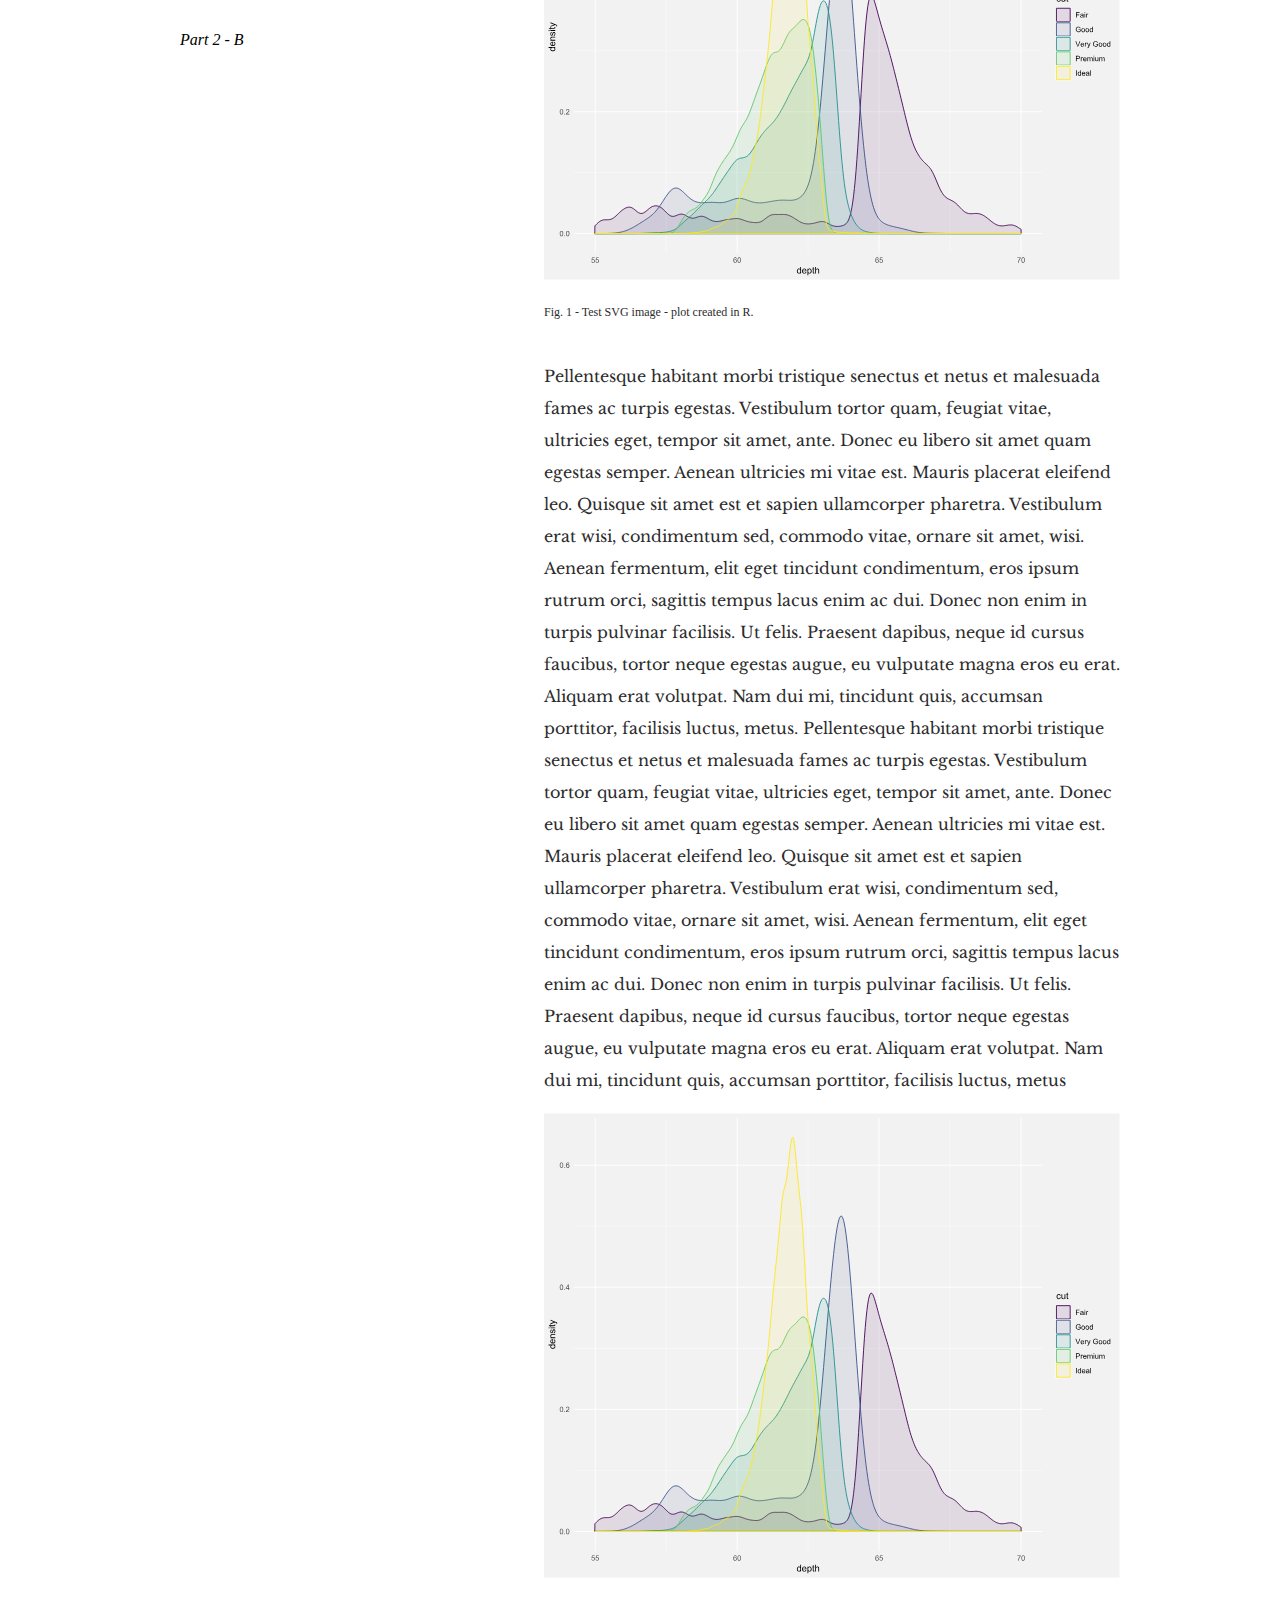
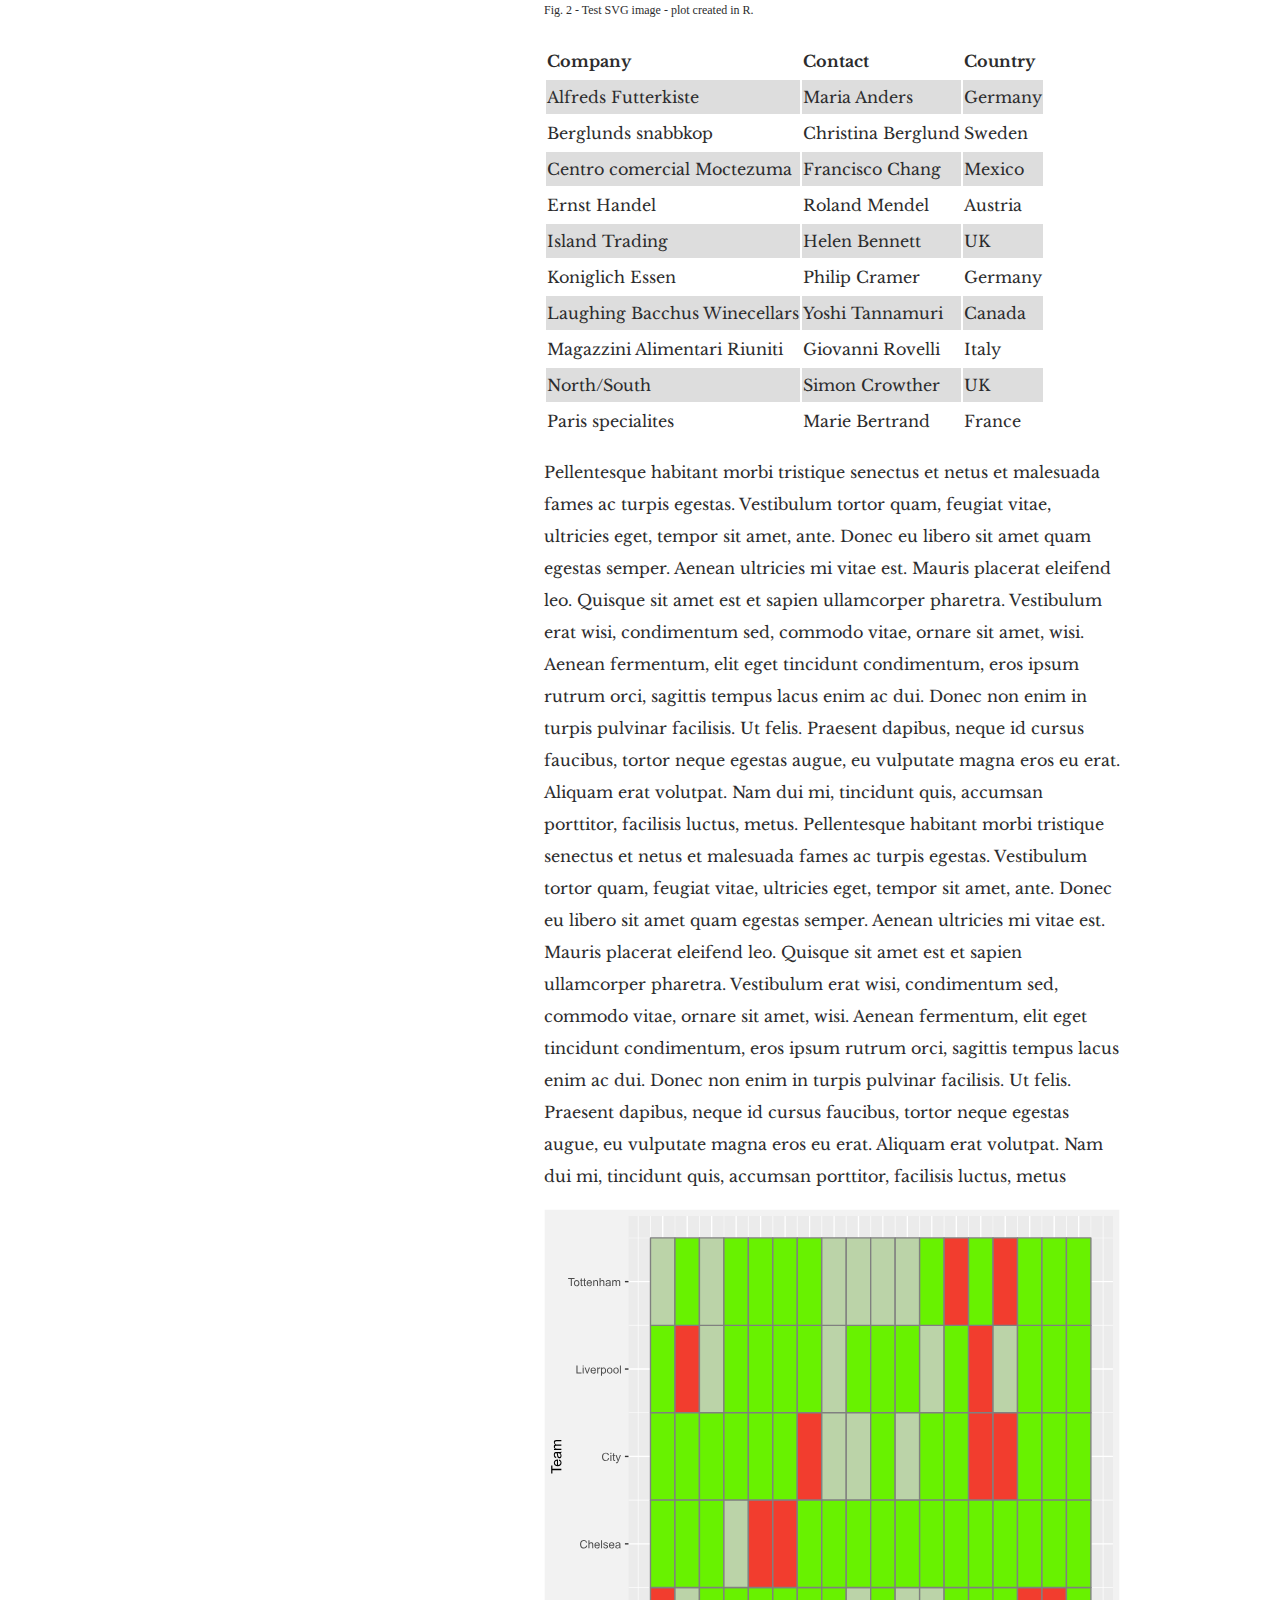
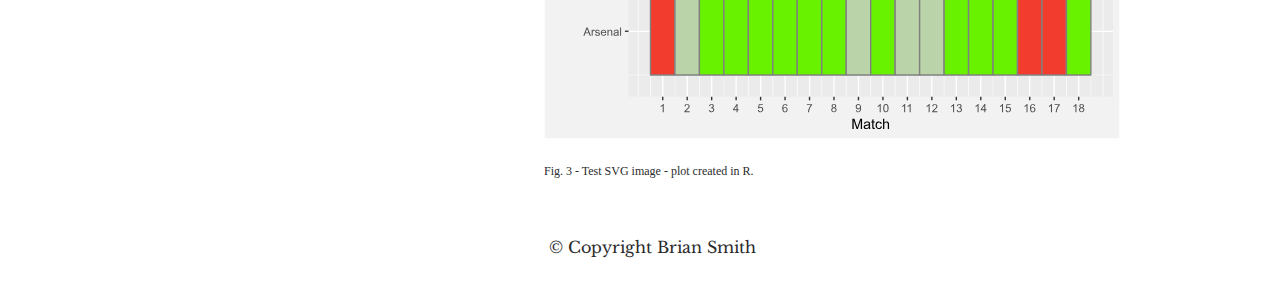
==== commit cbe6e5ec: "Style changes" ====
--- a/index.html
+++ b/index.html
@@ -60,7 +60,29 @@
             <div class="clr"></div>
             <div class="content-item">
                 <div class="content-header"><h1>This is a test article title</h1></div>
-                <div class="content-side"><h3>Author: Brian Smith</h3><h2>Summary: </h2>Here is a blurb about the article. This text goes on the side. The text can be as long as you'd like it to be. Let's drag this out as long as possible. Lorem ipsum dolor sit amet. Vestibulum erat wisi, condimentum sed, commodo vitae</div>
+                <div class="content-side">
+                    <h2>Author: Brian Smith</h2>
+                    <h2>Summary: </h2>Here is a blurb about the article. This text goes on the side. The text can be as long as you'd like it to be. Let's drag this out as long as possible. Lorem ipsum dolor sit amet. Vestibulum erat wisi, condimentum sed, commodo vitae
+                    <div class="additional_reading">
+                        <h2>Additional Reading:</h2>
+                        <a href="#">Another Article</a><br />
+                        <a href="#">Another Article</a><br />
+                        <a href="#">Another Article</a>
+                    </div>
+                    <div class="toc">
+                        <p>Table of Contents: </p>
+                        <a href="#"><h2>Part 1</h2></a>
+                        <a href="#"><h3>Part 1 - A</h3></a>
+                        <a href="#"><h3>Part 1 - B</h3></a>
+                        <a href="#"><h4>Part 1 - B - sub i</h4></a>
+                        <a href="#"><h4>Part 1 - B - sub ii</h4></a>
+                        <a href="#"><h4>Part 1 - B - sub iii</h4></a>
+                        <a href="#"><h2>Part 2</h2></a>
+                        <a href="#"><h3>Part 2 - A</h3></a>
+                        <a href="#"><h3>Part 2 - B</h3></a>
+                        <a href="#"><h3>Part 2 - B</h3></a>
+                    </div>
+                </div>
                 <div class="article">
                     <p>Pellentesque habitant morbi tristique senectus et netus et malesuada fames ac turpis egestas. Vestibulum tortor quam, feugiat vitae, ultricies eget, tempor sit amet, ante. Donec eu libero sit amet quam egestas semper. Aenean ultricies mi vitae est. Mauris placerat eleifend leo. Quisque sit amet est et sapien ullamcorper pharetra. Vestibulum erat wisi, condimentum sed, commodo vitae, ornare sit amet, wisi. Aenean fermentum, elit eget tincidunt condimentum, eros ipsum rutrum orci, sagittis tempus lacus enim ac dui. Donec non enim in turpis pulvinar facilisis. Ut felis. Praesent dapibus, neque id cursus faucibus, tortor neque egestas augue, eu vulputate magna eros eu erat. Aliquam erat volutpat. Nam dui mi, tincidunt quis, accumsan porttitor, facilisis luctus, metus. Pellentesque habitant morbi tristique senectus et netus et malesuada fames ac turpis egestas. Vestibulum tortor quam, feugiat vitae, ultricies eget, tempor sit amet, ante. Donec eu libero sit amet quam egestas semper. Aenean ultricies mi vitae est. Mauris placerat eleifend leo. Quisque sit amet est et sapien ullamcorper pharetra. Vestibulum erat wisi, condimentum sed, commodo vitae, ornare sit amet, wisi. Aenean fermentum, elit eget tincidunt condimentum, eros ipsum rutrum orci, sagittis tempus lacus enim ac dui. Donec non enim in turpis pulvinar facilisis. Ut felis. Praesent dapibus, neque id cursus faucibus, tortor neque egestas augue, eu vulputate magna eros eu erat. Aliquam erat volutpat. Nam dui mi, tincidunt quis, accumsan porttitor, facilisis luctus, metus</p>
                     <figure style="width: 100%">
@@ -147,7 +169,7 @@
         <div class="clr"></div>
         <footer id="footer">
             <div id="footer-inner">
-                <p>&copy; Copyright <a href="#">Your Site</a> &#124; <a href="#">Terms of Use</a> &#124; <a href="#">Privacy Policy</a></p>
+                <p>&copy; Copyright Brian Smith </p>
                 <div class="clr"></div>
             </div>
         </footer>
--- a/css/style.css
+++ b/css/style.css
@@ -1,8 +1,12 @@
-html, #page { padding:0; margin:0;}
+html, #page { padding:0; margin:0; width: 100%;}
 body { margin:0; padding:0; width:100%; color:#2c2c2d; font:normal 16px/2.0em "Libre Baskerville","Georgia","Garamond", Serif;}
 p {font-family: "Libre Baskerville","Georgia", "Garamond", Serif;font-size: 16px;}
-figcaption {font-family: "Libre Baskerville", Georgia, Garamond, Serif; font-size: 12px; text-decoration: overline;padding-top: 1px;}
-#page { background:#eodbd9;}
+a {text-decoration-line: none;}
+figcaption {font-family: "Libre Baskerville", Georgia, Garamond, Serif; font-size: 12px; }
+#page {
+    background:#eodbd9;
+    width: 100%;
+}
 #header, #footer, #top-nav, #content, #content #contentbar, #content #sidebar { margin:0; padding:0;}
 img {
 	max-width: 100%;
@@ -29,39 +33,58 @@
 
 
 /* Header */
-#header { background:#a4ac96;}
+#header {
+    background:#a4ac96;
+    width: 100%;
+}
 #header-inner { margin:0 auto; padding:0; width:90%;}
 #header a {
 	color:#4c4c4f;
 	font-family: "Palatino Linotype","Palatino","Baskerville",Serif;
 	font-weight: 300;
 }
-
-
+#top-nav a {
+	margin:0;
+    padding: 12px;
+	/*padding:8px 10px;*/
+	text-decoration:none;
+	float: left;
+	color: black;
+	text-align: center;
+	font-size: 18px;
+	line-height: 25px;
+	border-radius: 4px;
+}
+#top-nav a.active{background-color: #ccc;}
+#top-nav a:hover{
+	background-color: #ddd;
+	color: black;
+}
 /* Menu */
 #top-nav {
 	height:37px;
 	padding:12px 0px 0px 0px;
 	float:right
 }
-#top-nav a {
-	margin:0;
-	padding:8px 10px;
-	text-decoration:none;
-	float: left;
-	color: black;
-	text-align: center;
-	padding: 12px;
-	text-decoration: none;
-	font-size: 18px;
-	line-height: 25px;
-	border-radius: 4px;
-    text-align: center;
-}
-#top-nav a.active{background-color: #ccc;}
-#top-nav a:hover{
-	background-color: #ddd;
-	color: black;
+.toc a{
+    text-decoration: none;
+    color: black
+}
+.toc a:hover {color: #2c2f2f;}
+.toc h2 {
+    font-size: 18px;
+}
+.toc h3 {
+    font-size: 16px;
+    padding-left: 20px;
+}
+.toc h4 {
+    font-size: 14px;
+    padding-left: 30px;
+}
+.toc h5 {
+    font-size: 12px;
+    padding-left: 40px;
 }
 /* Sidebar */
 
@@ -69,10 +92,12 @@
 /* Content */
 #content {
 	margin: auto;
-	width: 60%;
-}
-#content .content-item {}
-#content .content-item .content-header {padding-left: 0%}
+	width: 75%;
+}
+#content .content-item .content-header {
+    padding-left: 0%;
+    border-bottom: ridge;
+}
 #content .content-item .content-side {
 	display: block;
 	float: left;
@@ -81,15 +106,14 @@
 	padding-right: 10px;
 	font-size: 14px;
 	font-style: italic;
-	border-right: groove;
-	text-align: justify;
+	text-align: left;
     text-justify: inter-word;
 }
 #content .content-item .article {
 	display: block;
 	float: right;
-	width: 67%;
-    text-align: justify;
+	width: 60%;
+    text-align: left;
     text-justify: inter-word;
 }
 
@@ -99,14 +123,17 @@
 #footerblurb .column { margin:0; text-align:justify; float:left;width:250px;padding:0 24px;}
 
 /* Footer */
-#footer { background:#f2f2f2;}
-#footer-inner { margin:auto; text-align:center; padding:12px; width:100%;}
+#footer { background:#fff;}
+#footer-inner {
+    margin:auto;
+    text-align:center;
+    padding:12px;
+    width:100%;
+}
 #footer a {text-decoration:none;}
 
 /* Tables */
-tr:nth-child(even) {
-	background-color: #ddd
-}
+tr:nth-child(even) {background-color: #ddd}
 tr:hover {background-color: #ccc;}
 td:hover {background-color: #bbb;}
 th {text-align: left;}
@@ -132,27 +159,28 @@
 	/* For mobile phones: */
     #logo {
     border-top: 1px solid #aaa;
-    border-bottom: none;
-    border-left: none;
-    border-right: none;
+    float: none;
     display: block;
     text-align: center;
+    padding-left: 0px;
     }
-
     #logo h1 {
     padding: 5px 10px;
     font-size: 24px;
     }
-    #header {height: 379px;}
-	#header-inner {width: 96%;}
+    #header {
+        height: 369px;
+        width: 100%;
+    }
+	#header-inner {width: 100%;}
 	#header-inner #top-nav a {
 		float: none;
 		display: block;
 		text-align:center;
 	}
-	nav, .article, .right {
+	/*nav, .article, .right {
 		width:100%;
-	}
+	}*/
 	#content .content-item .content-side {
 		width: 100%;
 		border-right: none;
@@ -170,16 +198,11 @@
 		display: contents;
         width: 100%;
 	}
-	#logo {
-		float: none;
-		display: block;
-		text-align: center;
-		padding-left: 0px;
-	}
+
 	#top-nav {
 		float: none;
 		display: block;
 		text-align: left;
-
-	}
-}
+        padding:0px 0px 0px 0px;
+	}
+}
